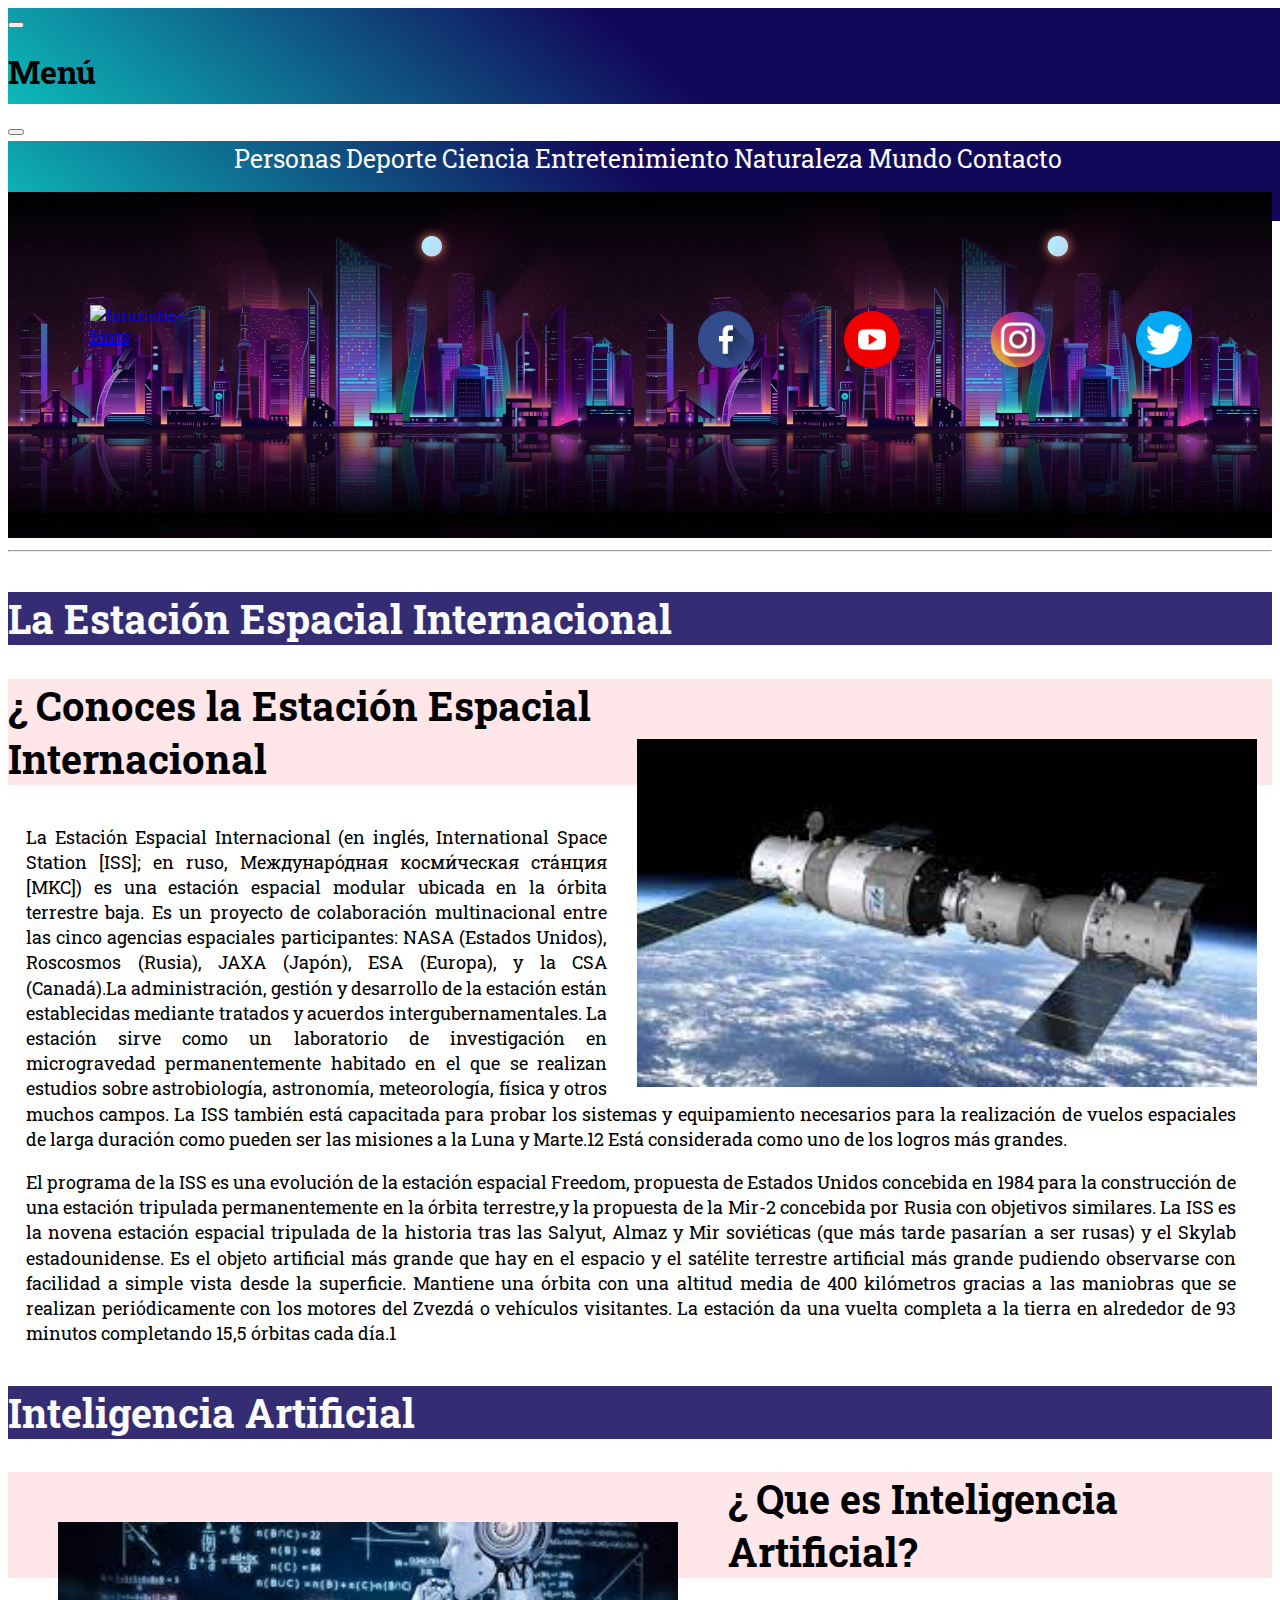
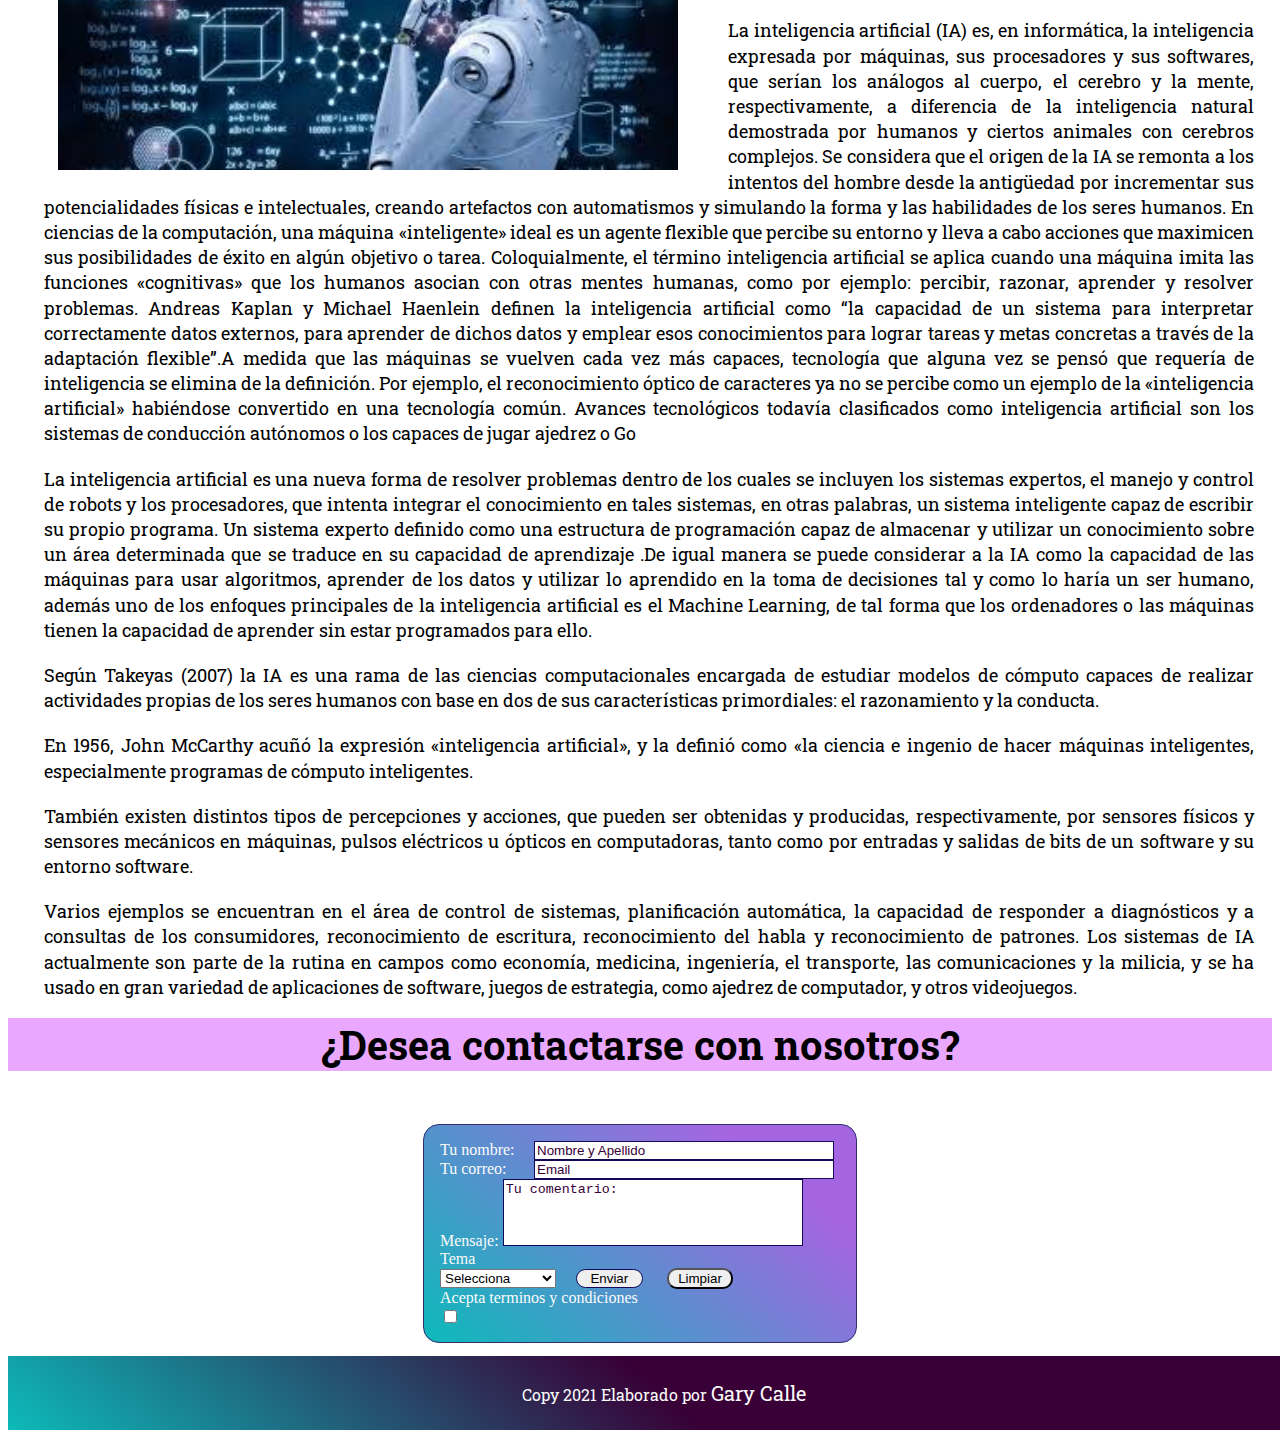
==== secciones/ciencia.html @ c58e5512 "secc h 1.2" ====
<!DOCTYPE html>

<html>
<head>
	<meta charset="utf-8">	
	<meta name="viewport" content="width=device-width, initial-scale=1.0"/>
	<!-- keywords-->
  <meta name="keywords" content="estacion espacial, ciencia, investigacion, petroleo">
	<title>Seccion Ciencia - CurioCiudad</title>
	 <!--Descripcion -->
  <meta name="description" content="datos curiosos sobre diversos temas de interes general. Ciencia ">
	<!-- bootstrap-->
	<link href="https://cdn.jsdelivr.net/npm/bootstrap@5.1.3/dist/css/bootstrap.min.css" rel="stylesheet" integrity="sha384-1BmE4kWBq78iYhFldvKuhfTAU6auU8tT94WrHftjDbrCEXSU1oBoqyl2QvZ6jIW3" crossorigin="anonymous">
	<!-- insertando ccs -->
	<link rel="stylesheet" type="text/css" href="../css/style.css">
	<!--link para utilizar iconos-->
	<script src="https://kit.fontawesome.com/8cc9578468.js" crossorigin="anonymous"></script>
	<!--insertando fuentes-->
	<link href="https://fonts.googleapis.com/css?family=Rampart+One:regular" rel="stylesheet" />
	 <link href="https://fonts.googleapis.com/css2?family=Roboto+Slab:wght@300;400;500&display=swap" rel="stylesheet">
	<!-- animaciones -->
	  <link rel="stylesheet" href="https://cdnjs.cloudflare.com/ajax/libs/animate.css/4.1.1/animate.min.css"/>
	<!--icono de pagina-->
  <link rel="icon" href="../img/3300148.png">
</head>
<body>
 <!-- menu responsive-->
    <nav class="navbar navbar-light bg-light fixed-top navbar-expand-sm align- menu">
    <div class="container-fluid logo ">
      <a href="index.html" class="logo__tam"></a>
      <button class="navbar-toggler text-white" type="button" data-bs-toggle="offcanvas" data-bs-target="#offcanvasNavbar" aria-controls="offcanvasNavbar">
        <span class="navbar-toggler-icon "></span>
      </button>
      <div class="offcanvas offcanvas-end border-white " tabindex="-1" id="offcanvasNavbar" aria-labelledby="offcanvasNavbarLabel">
        <div class="offcanvas-header navbar-expand-sm ">
          <h1 class="offcanvas-title h5 " id="offcanvasNavbarLabel ">Menú</h1>
          <button type="button" class="btn-close text-reset" data-bs-dismiss="offcanvas" aria-label="Close"></button>
        </div>
        <div class="offcanvas-body text-white men menu__cont ">
          <ul class="navbar-nav justify-content-sm-around  flex-grow-1 pe-3 menu__list">
            <li class="nav-item text-white">
             <!-- --> <a class="nav-link active menu__list-link  text-white" aria-current="page"  href="personas.html">Personas</a>
            </li>
            <li class="nav-item active menu__list-ord ">
              <a class="nav-link menu__list-link text-white" href="deporte.html" >Deporte</a>
            </li>
             <li class="nav-item" >
              <a class="nav-link active menu__list-link  text-white" aria-current="page" href="ciencia.html" >Ciencia</a></li>
            </li>
            <li class="nav-item active">
              <a class="nav-link active menu__list-link text-white" aria-current="page" href="entretenimiento.html"  class="degra">Entretenimiento</a>
            </li>
             <li class="nav-item">
              <a class="nav-link active menu__list-link  text-white" aria-current="page" href="naturaleza.html"  class="degra">Naturaleza</a></li>
            <li class="nav-item">
              <a class="nav-link active menu__list-link  text-white" aria-current="page" href="mundo.html"  class="degra">Mundo</a>
            </li>
            <li class="nav-item active ">
              <a class="nav-link active menu__list-link  text-white" href="#contacto " class="degra">Contacto</a>
            </li>
              </ul>
        </div>
      </div>
    </div>
  </nav>
		   <header>
          <div class="fondo">
          <div class="fondo-caja"><a href="../index.html"><img src="https://fontmeme.com/permalink/211103/a01c30dbb9b8fa4db7f962cbccd711b9.png" alt="futuristic-fonts" border="0" class=""></a></div>
          <div class="social-bar">
            <div class="social__icon"><a href="https://facebook.com" target="_blank"><img src="../img/4494479.png" class="social__icon-trans" alt="facebook"></a></div> <br> 
            <div class="social__icon"><a href="https://youtube.com" target="_blank"><img src="../img/4494485.png" class="social__icon-trans" alt="youtube"></a></div>
            <div class="social__icon"><a href="https://instagram.com" target="_blank"><img src="../img/3670125.png" class="social__icon-trans" alt="instagram"></a></div>
            <div class="social__icon"><a href="https://twitter.com" target="_blank"><img src="../img/3670151.png" class="social__icon-trans" alt="twitter"></a></div>
          </div>
        </div>
      </header> 
    <hr>

	<main>
	<!-- articulos del grupo-->
  <article >
    <h2 class="">La Estación Espacial Internacional </h2>
    <div class="contenedor__right">
      <img src="../img/estacion.jpg" alt="estación espacial" title="Estación Espacial Internacional "alt="estacion espacial" class="img-fluid">
      <h3>¿ Conoces la Estación Espacial Internacional</h3>
      <p class="parrafo">
       La Estación Espacial Internacional (en inglés, International Space Station [ISS]; en ruso, Междунаро́дная косми́ческая ста́нция [MKC]) es una estación espacial modular ubicada en la órbita terrestre baja. Es un proyecto de colaboración multinacional entre las cinco agencias espaciales participantes: NASA (Estados Unidos), Roscosmos (Rusia), JAXA (Japón), ESA (Europa), y la CSA (Canadá).La administración, gestión y desarrollo de la estación están establecidas mediante tratados y acuerdos intergubernamentales. La estación sirve como un laboratorio de investigación en microgravedad permanentemente habitado en el que se realizan estudios sobre astrobiología, astronomía, meteorología, física y otros muchos campos. La ISS también está capacitada para probar los sistemas y equipamiento necesarios para la realización de vuelos espaciales de larga duración como pueden ser las misiones a la Luna y Marte.12 Está considerada como uno de los logros más grandes.
     </p>
     <p class="parrafo">
      El programa de la ISS es una evolución de la estación espacial Freedom, propuesta de Estados Unidos concebida en 1984 para la construcción de una estación tripulada permanentemente en la órbita terrestre,y la propuesta de la Mir-2 concebida por Rusia con objetivos similares. La ISS es la novena estación espacial tripulada de la historia tras las Salyut, Almaz y Mir soviéticas (que más tarde pasarían a ser rusas) y el Skylab estadounidense. Es el objeto artificial más grande que hay en el espacio y el satélite terrestre artificial más grande pudiendo observarse con facilidad a simple vista desde la superficie. Mantiene una órbita con una altitud media de 400 kilómetros gracias a las maniobras que se realizan periódicamente con los motores del Zvezdá o vehículos visitantes. La estación da una vuelta completa a la tierra en alrededor de 93 minutos completando 15,5 órbitas cada día.1
    </p>
  </div>
</article>
  <article>
    <h2>Inteligencia Artificial</h2>
    <div class="contenedor__left">
      <img src="../img/int_art.jpg" alt="inteligencia artificial" class="img-fluid">
      <h3>¿ Que es Inteligencia Artificial?</h3>
      <p class="parrafo">La inteligencia artificial (IA) es, en informática, la inteligencia expresada por máquinas, sus procesadores y sus softwares, que serían los análogos al cuerpo, el cerebro y la mente, respectivamente, a diferencia de la inteligencia natural demostrada por humanos y ciertos animales con cerebros complejos. Se considera que el origen de la IA se remonta a los intentos del hombre desde la antigüedad por incrementar sus potencialidades físicas e intelectuales, creando artefactos con automatismos y simulando la forma y las habilidades de los seres humanos. En ciencias de la computación, una máquina «inteligente» ideal es un agente flexible que percibe su entorno y lleva a cabo acciones que maximicen sus posibilidades de éxito en algún objetivo o tarea. Coloquialmente, el término inteligencia artificial se aplica cuando una máquina imita las funciones «cognitivas» que los humanos asocian con otras mentes humanas, como por ejemplo: percibir, razonar, aprender y resolver problemas. Andreas Kaplan y Michael Haenlein definen la inteligencia artificial como “la capacidad de un sistema para interpretar correctamente datos externos, para aprender de dichos datos y emplear esos conocimientos para lograr tareas y metas concretas a través de la adaptación flexible”.A medida que las máquinas se vuelven cada vez más capaces, tecnología que alguna vez se pensó que requería de inteligencia se elimina de la definición. Por ejemplo, el reconocimiento óptico de caracteres ya no se percibe como un ejemplo de la «inteligencia artificial» habiéndose convertido en una tecnología común. Avances tecnológicos todavía clasificados como inteligencia artificial son los sistemas de conducción autónomos o los capaces de jugar ajedrez o Go</p>
      <p class="parrafo">La inteligencia artificial es una nueva forma de resolver problemas dentro de los cuales se incluyen los sistemas expertos, el manejo y control de robots y los procesadores, que intenta integrar el conocimiento en tales sistemas, en otras palabras, un sistema inteligente capaz de escribir su propio programa. Un sistema experto definido como una estructura de programación capaz de almacenar y utilizar un conocimiento sobre un área determinada que se traduce en su capacidad de aprendizaje .De igual manera se puede considerar a la IA como la capacidad de las máquinas para usar algoritmos, aprender de los datos y utilizar lo aprendido en la toma de decisiones tal y como lo haría un ser humano, además uno de los enfoques principales de la inteligencia artificial es el Machine Learning, de tal forma que los ordenadores o las máquinas tienen la capacidad de aprender sin estar programados para ello.</p>
      <p class="parrafo">Según Takeyas (2007) la IA es una rama de las ciencias computacionales encargada de estudiar modelos de cómputo capaces de realizar actividades propias de los seres humanos con base en dos de sus características primordiales: el razonamiento y la conducta.</p>
      <p class="parrafo">En 1956, John McCarthy acuñó la expresión «inteligencia artificial», y la definió como «la ciencia e ingenio de hacer máquinas inteligentes, especialmente programas de cómputo inteligentes.</p>
      <p class="parrafo">También existen distintos tipos de percepciones y acciones, que pueden ser obtenidas y producidas, respectivamente, por sensores físicos y sensores mecánicos en máquinas, pulsos eléctricos u ópticos en computadoras, tanto como por entradas y salidas de bits de un software y su entorno software.</p>
      <p class="parrafo">Varios ejemplos se encuentran en el área de control de sistemas, planificación automática, la capacidad de responder a diagnósticos y a consultas de los consumidores, reconocimiento de escritura, reconocimiento del habla y reconocimiento de patrones. Los sistemas de IA actualmente son parte de la rutina en campos como economía, medicina, ingeniería, el transporte, las comunicaciones y la milicia, y se ha usado en gran variedad de aplicaciones de software, juegos de estrategia, como ajedrez de computador, y otros videojuegos.</p>
    </div>
  </article>

	</main>
	<h4>¿Desea contactarse con nosotros?</h4>
      <section >
        <form action="" id="contacto" class="form">
          <label for="nombre" class="form__label">Tu nombre:</label>
          <input class="form-input form-color" type="text" value="Nombre y Apellido" ><br>
          <label for="email" class="form__label">Tu correo:</label>
          <input class="form-input form-color" type="email" value="Email" class="men"><br>
          <label for="Comentarios" class="">Mensaje:</label> 
          <textarea class="form__textarea form-color form-input" name="Comentarios" cols="30" rows="10" required="" class="men">Tu comentario:</textarea><br>
          <label for="Tema" class="form__label">Tema</label><br>
          <select name="Tema" required=""><br>
            <option class="form-color" value="Selecciona">Selecciona</option>
            <option value="ciencia">Ciencia</option>
            <option value="personas">Personas</option>
            <option value="deporte">Deporte</option>
            <option value="entretenimiento">Entretenimiento</option>
            <option value="mundo">Mundo</option>
            <option value="naturaleza">Naturaleza</option><br>
            <input class="form-bt form-input " type="submit" value="Enviar">
            <input class="form-bt " type="reset" value="Limpiar">
            <div>Acepta terminos y condiciones</div>
            <input class="acep" type="checkbox" value="Acepta" value="1" required="" >
          </select>
        </form>
      </section>  
		<footer id="footer" class="footer-flex">Copy 2021 Elaborado por <a href="#">Gary Calle</a></footer>
		 <script src="https://cdn.jsdelivr.net/npm/@popperjs/core@2.10.2/dist/umd/popper.min.js" integrity="sha384-7+zCNj/IqJ95wo16oMtfsKbZ9ccEh31eOz1HGyDuCQ6wgnyJNSYdrPa03rtR1zdB" crossorigin="anonymous"></script>
      <script src="https://cdn.jsdelivr.net/npm/bootstrap@5.1.3/dist/js/bootstrap.min.js" integrity="sha384-QJHtvGhmr9XOIpI6YVutG+2QOK9T+ZnN4kzFN1RtK3zEFEIsxhlmWl5/YESvpZ13" crossorigin="anonymous"></script>

</body>
</html>
---- css/style.css ----
@charset "UTF-8";
/* Menu responsive*/
/* menu - responsive*/
nav {
  font-family: 'Roboto Slab', serif;
  height: 6em;
  width: 100vw;
  margin-top: 0.1rem;
  background-color: #0cbaba;
  background-image: linear-gradient(400deg, #0cbaba 0%, #120859 50%); }

ul {
  height: 7.5rem;
  text-align: center;
  font-size: 20px;
  padding: 1px 8px;
  margin: 5px 5px; }
  ul li {
    flex-basis: 7.5rem;
    text-align: center;
    list-style: none;
    display: inline-block; }
  ul a {
    text-decoration: none;
    background-color: transparent;
    border-radius: 10px;
    color: #000; }
    ul a:hover {
      background-color: #0cbaba;
      background-image: linear-gradient(400deg, #0cbaba 0%, #A565E1 50%);
      border-radius: 10px; }

nav ul li a {
  color: #fbfbfb; }

.degra:hover {
  background-color: #0cbaba;
  background-image: linear-gradient(400deg, #0cbaba 0%, #A565E1 80%); }

.menu__cont {
  background-color: #0cbaba;
  background-image: linear-gradient(400deg, #0cbaba 0%, #120859 50%);
  height: 5em; }

.menu__list-link {
  font-size: 25px; }

/*Pie de pagina*/
/* Pie de pagina - colores*/
footer {
  background-color: #0cbaba;
  background-image: linear-gradient(400deg, #0cbaba 0%, #380036 50%);
  color: #fbfbfb;
  text-align: center;
  bottom: 0;
  height: 2%;
  padding: 1.5rem;
  margin-left: auto;
  margin-top: 1%;
  width: 100%;
  font-family: 'Roboto Slab', serif; }
  footer a {
    text-align: center;
    text-decoration: none;
    color: #fbfbfb;
    font-size: 20px; }
    footer a:hover {
      color: #fbfbfb; }

/*tipo de letra - tamanio - color*/
/* SUBPARRAFO / diseño de subtitulos - parrafo*/
article {
  margin-top: 1%; }
  article a {
    color: #000;
    font-weight: bold;
    font-size: 20PX; }
    article a:hover {
      background-color: #0cbaba;
      background-image: linear-gradient(216deg, #0cbaba 0%, #120859 80%);
      color: #fbfbfb; }

.principal-title {
  background-color: #380036;
  color: #fbfbfb;
  font-size: 50px;
  font-family: 'Roboto Slab', serif;
  padding: auto;
  text-align: center; }

h2 {
  background-color: #352D73;
  color: #fbfbfb;
  font-size: 40px;
  font-family: 'Roboto Slab', serif;
  padding: auto;
  margin-top: 1em; }

h3 {
  font-family: 'Roboto Slab', serif;
  font-size: 20px;
  margin-top: 0.2em;
  font-size: 40px;
  background-color: rgba(247, 5, 42, 0.1); }

h4 {
  font-family: 'Roboto Slab', serif;
  font-size: 20px;
  margin-top: 0.2em;
  font-size: 40px;
  text-align: center;
  background-color: rgba(193, 5, 250, 0.35); }

.parrafo {
  line-height: 1.4;
  font-family: 'Roboto Slab', serif;
  font-size: 18px;
  margin-top: 1em;
  margin-right: 2em;
  margin-left: 2em;
  margin-bottom: 1em;
  font-weight: 100; }
  .parrafo:first-child::first-letter {
    font-size: 25px; }

.contenedor__left {
  font-size: 30px;
  font-weight: 300;
  font-weight: 100;
  font-size: 50px;
  margin-top: 0.5em; }
  .contenedor__left p {
    font-weight: 400;
    margin-top: 20px;
    text-align: justify;
    margin-right: 1em; }
  .contenedor__left img {
    width: 620px;
    float: left;
    margin-right: 1em;
    margin-left: 1em;
    margin-top: 1em;
    margin-bottom: 0.33333em; }

.contenedor__right {
  font-size: 30px;
  font-weight: 300;
  margin-top: 0.5em; }
  .contenedor__right img {
    width: 620px;
    float: right;
    margin-right: 0.5em;
    margin-top: 2em;
    margin-bottom: 0.33333em;
    margin-left: 1em; }
  .contenedor__right p {
    font-weight: 400;
    margin-top: 1em;
    text-align: justify;
    margin-left: 1em; }

/*encabezado - header - banner - fondo*/
.fondo {
  height: 20rem;
  margin-top: 7%;
  margin-bottom: 1%;
  padding: 1% 0px;
  background-color: #380036;
  background-image: url(../img/banner.jpg); }

.fondo-caja {
  position: absolute;
  display: grid;
  font-family: 'Roboto Slab', serif;
  padding: 10px 10 px;
  background-color: transparent;
  height: 10rem;
  width: 8rem;
  top: 25%;
  left: 2%;
  transform: translate(50%, 50%); }

/*redes sociales*/
.social-bar {
  display: flex;
  flex-direction: row;
  margin-top: 3rem;
  padding: 1.5rem;
  right: 10%;
  justify-content: flex-end; }
  .social-bar img {
    height: 3.57143rem;
    width: 3.5rem;
    margin: 2%;
    padding: 1px; }

.social__icon {
  margin: 2rem;
  padding-right: 1.5rem; }

.social__icon-trans {
  transition: width 5s height 5s; }
  .social__icon-trans:hover {
    width: 5rem;
    height: 5rem; }

/*BS - Bootstrap*/
/*formulario*/
.form {
  margin: 0 auto;
  width: 400px;
  color: #fbfbfb;
  padding: 1em;
  border: 1px solid #352D73;
  border-radius: 1em;
  background-color: #0cbaba;
  background-image: linear-gradient(400deg, #0cbaba 0%, #A565E1 80%); }

.form input[type="checkbox"] {
  width: 1em;
  height: 1em;
  vertical-align: -2px; }

.form__label {
  display: inline-block;
  width: 90px;
  text-align: left; }

.form-input,
.form__textarea {
  width: 300px;
  box-sizing: border-box;
  border: 1px solid #120859; }

.form__textarea {
  height: 5em;
  resize: none; }

.form-bt {
  margin-left: 20px;
  border-radius: 10px;
  width: 5em; }
  .form-bt:hover {
    background: #A565E1; }
  .form-bt:focus {
    background-color: #352D73; }

.form-color {
  color: #380036; }

/*MEDIA query*/
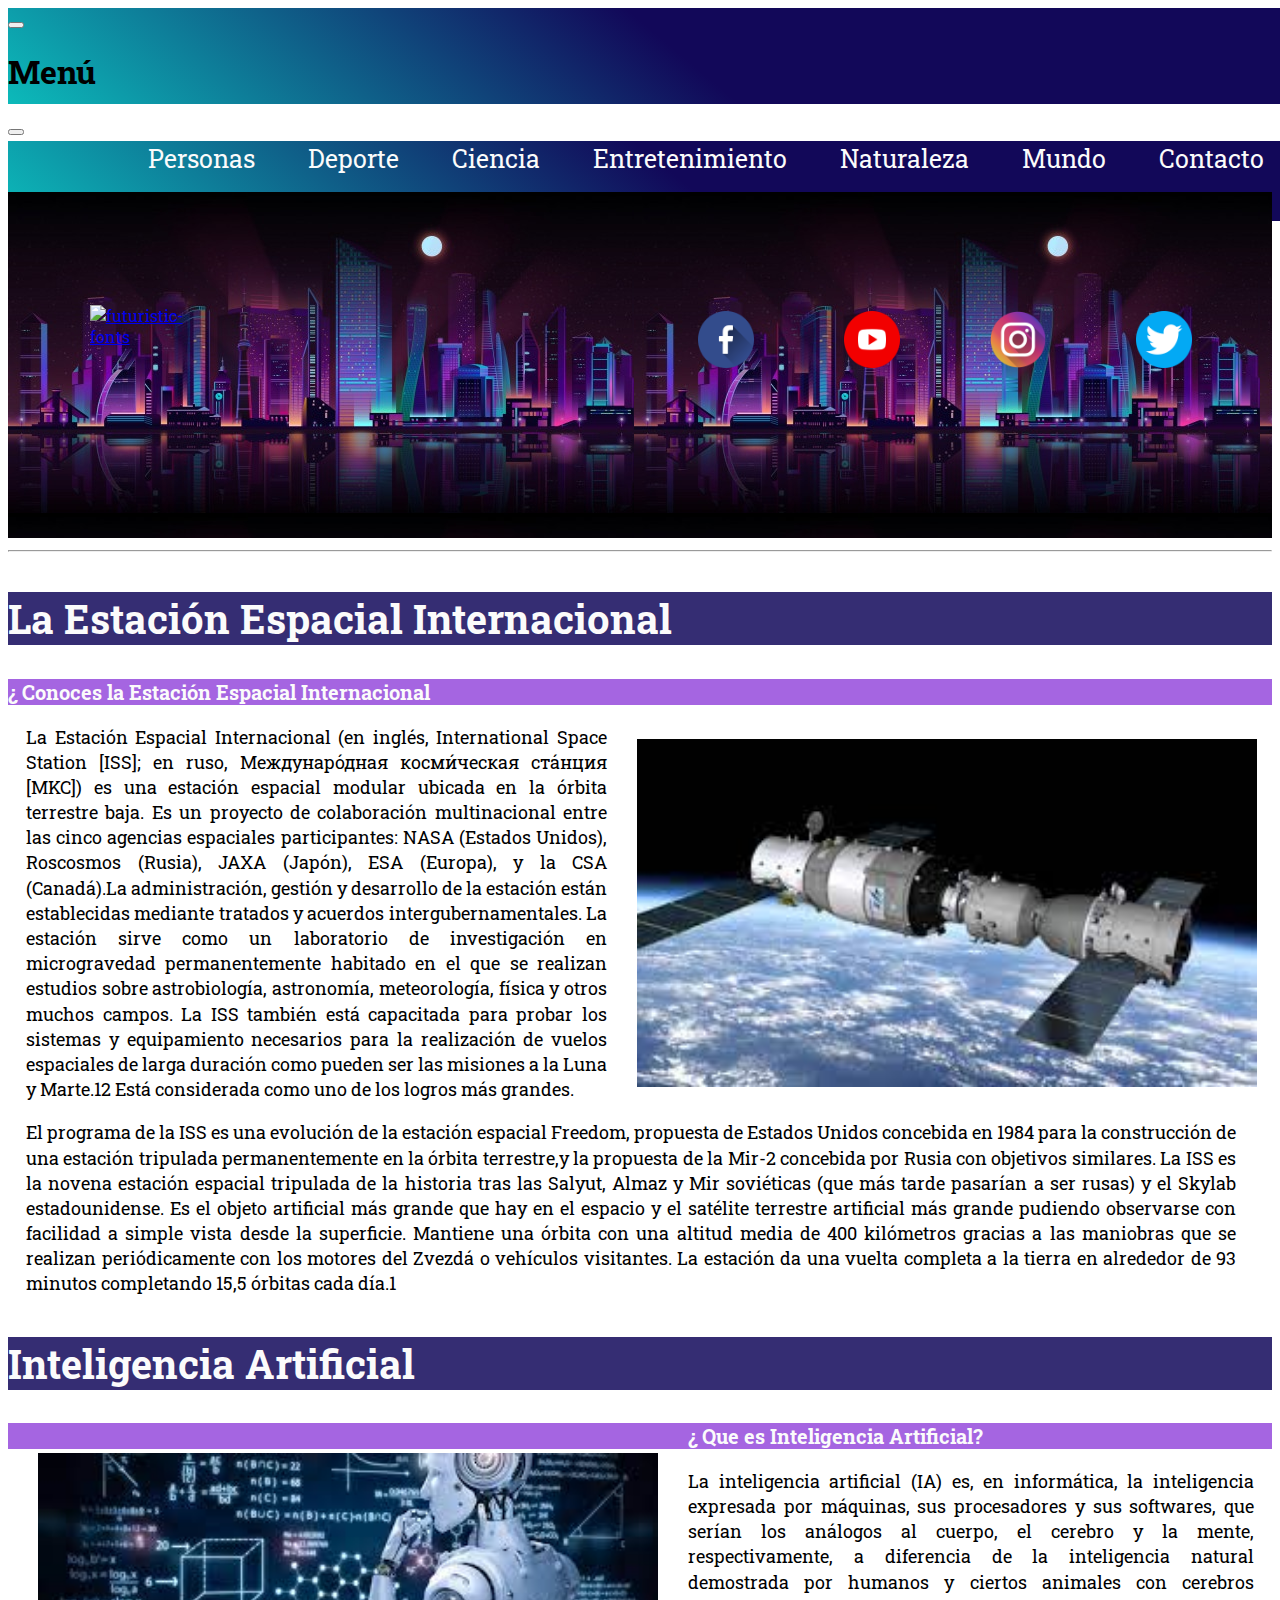
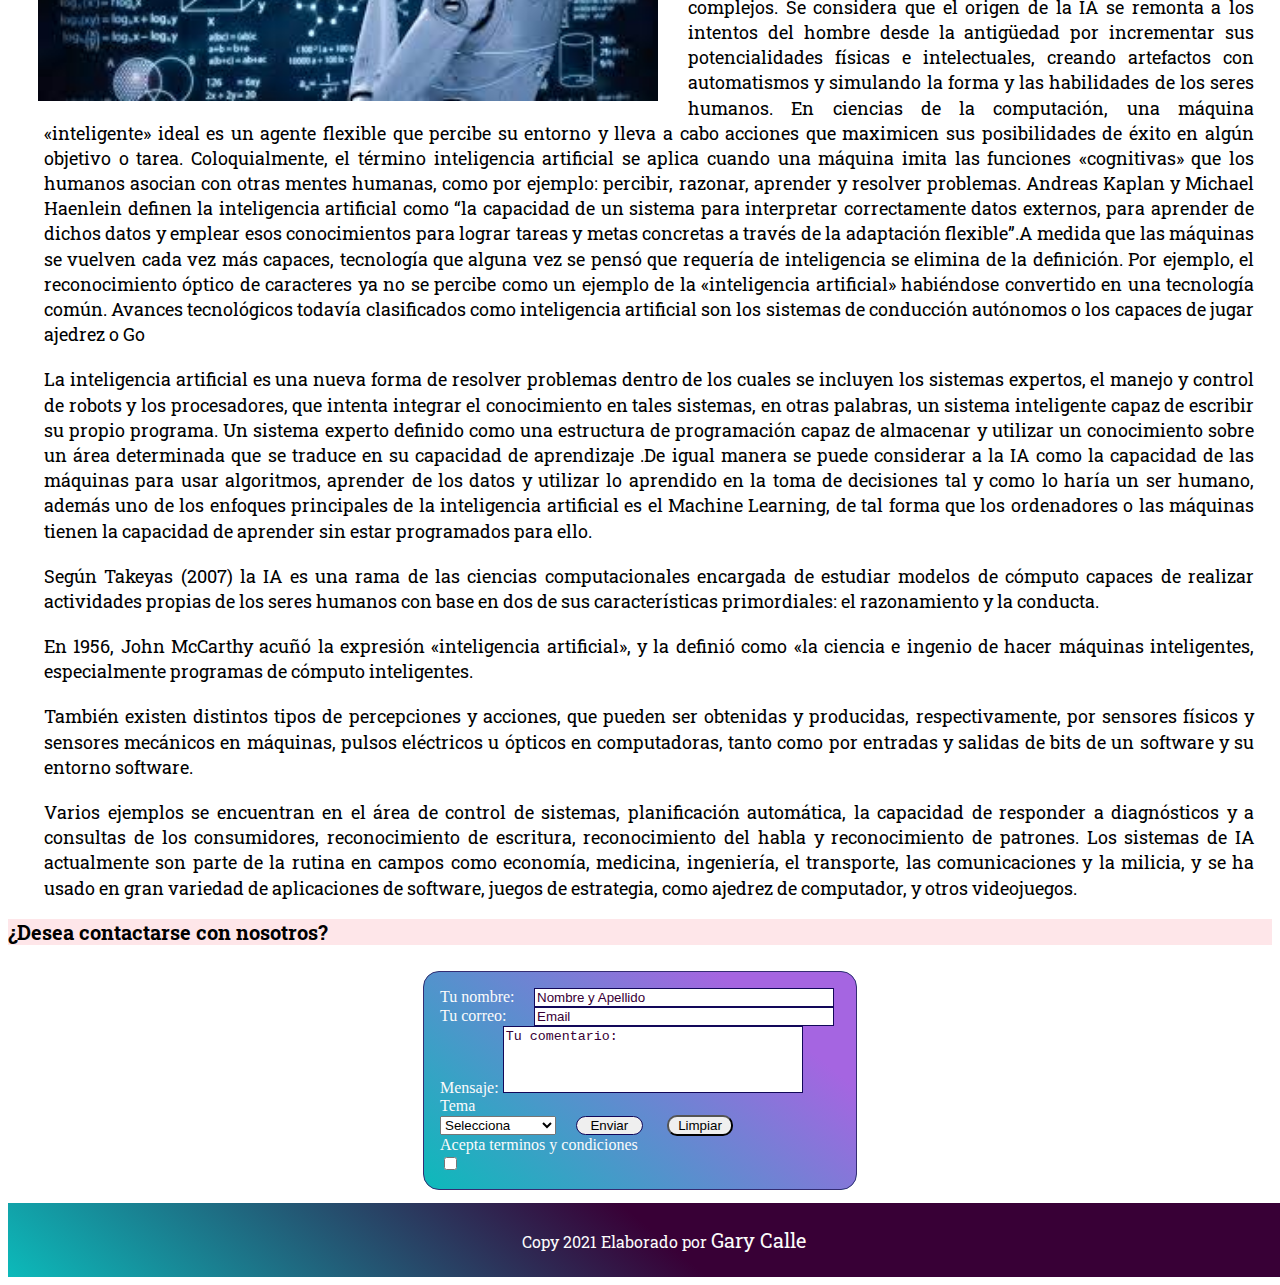
==== commit f3cb3a7b: "v2" ====
--- a/secciones/ciencia.html
+++ b/secciones/ciencia.html
@@ -5,10 +5,10 @@
 	<meta charset="utf-8">	
 	<meta name="viewport" content="width=device-width, initial-scale=1.0"/>
 	<!-- keywords-->
-  <meta name="keywords" content="estacion espacial, ciencia, investigacion, petroleo">
+  <meta name="keywords" content="estacion espacial, ciencia, investigacion, petroleo, messi , criptomoneda, elon musk, marvel">
 	<title>Seccion Ciencia - CurioCiudad</title>
 	 <!--Descripcion -->
-  <meta name="description" content="datos curiosos sobre diversos temas de interes general. Ciencia ">
+  <meta name="description" content=" Conoceras más sobre cienta, lo que nos rodea dia a dia ">
 	<!-- bootstrap-->
 	<link href="https://cdn.jsdelivr.net/npm/bootstrap@5.1.3/dist/css/bootstrap.min.css" rel="stylesheet" integrity="sha384-1BmE4kWBq78iYhFldvKuhfTAU6auU8tT94WrHftjDbrCEXSU1oBoqyl2QvZ6jIW3" crossorigin="anonymous">
 	<!-- insertando ccs -->
@@ -79,10 +79,10 @@
 	<main>
 	<!-- articulos del grupo-->
   <article >
-    <h2 class="">La Estación Espacial Internacional </h2>
+    <h2 class="seccion-h2">La Estación Espacial Internacional </h2>
     <div class="contenedor__right">
       <img src="../img/estacion.jpg" alt="estación espacial" title="Estación Espacial Internacional "alt="estacion espacial" class="img-fluid">
-      <h3>¿ Conoces la Estación Espacial Internacional</h3>
+      <h3 class="seccion-h3">¿ Conoces la Estación Espacial Internacional</h3>
       <p class="parrafo">
        La Estación Espacial Internacional (en inglés, International Space Station [ISS]; en ruso, Междунаро́дная косми́ческая ста́нция [MKC]) es una estación espacial modular ubicada en la órbita terrestre baja. Es un proyecto de colaboración multinacional entre las cinco agencias espaciales participantes: NASA (Estados Unidos), Roscosmos (Rusia), JAXA (Japón), ESA (Europa), y la CSA (Canadá).La administración, gestión y desarrollo de la estación están establecidas mediante tratados y acuerdos intergubernamentales. La estación sirve como un laboratorio de investigación en microgravedad permanentemente habitado en el que se realizan estudios sobre astrobiología, astronomía, meteorología, física y otros muchos campos. La ISS también está capacitada para probar los sistemas y equipamiento necesarios para la realización de vuelos espaciales de larga duración como pueden ser las misiones a la Luna y Marte.12 Está considerada como uno de los logros más grandes.
      </p>
@@ -92,10 +92,10 @@
   </div>
 </article>
   <article>
-    <h2>Inteligencia Artificial</h2>
+    <h2 class="seccion-h2">Inteligencia Artificial</h2>
     <div class="contenedor__left">
       <img src="../img/int_art.jpg" alt="inteligencia artificial" class="img-fluid">
-      <h3>¿ Que es Inteligencia Artificial?</h3>
+      <h3 class="seccion-h3">¿ Que es Inteligencia Artificial?</h3>
       <p class="parrafo">La inteligencia artificial (IA) es, en informática, la inteligencia expresada por máquinas, sus procesadores y sus softwares, que serían los análogos al cuerpo, el cerebro y la mente, respectivamente, a diferencia de la inteligencia natural demostrada por humanos y ciertos animales con cerebros complejos. Se considera que el origen de la IA se remonta a los intentos del hombre desde la antigüedad por incrementar sus potencialidades físicas e intelectuales, creando artefactos con automatismos y simulando la forma y las habilidades de los seres humanos. En ciencias de la computación, una máquina «inteligente» ideal es un agente flexible que percibe su entorno y lleva a cabo acciones que maximicen sus posibilidades de éxito en algún objetivo o tarea. Coloquialmente, el término inteligencia artificial se aplica cuando una máquina imita las funciones «cognitivas» que los humanos asocian con otras mentes humanas, como por ejemplo: percibir, razonar, aprender y resolver problemas. Andreas Kaplan y Michael Haenlein definen la inteligencia artificial como “la capacidad de un sistema para interpretar correctamente datos externos, para aprender de dichos datos y emplear esos conocimientos para lograr tareas y metas concretas a través de la adaptación flexible”.A medida que las máquinas se vuelven cada vez más capaces, tecnología que alguna vez se pensó que requería de inteligencia se elimina de la definición. Por ejemplo, el reconocimiento óptico de caracteres ya no se percibe como un ejemplo de la «inteligencia artificial» habiéndose convertido en una tecnología común. Avances tecnológicos todavía clasificados como inteligencia artificial son los sistemas de conducción autónomos o los capaces de jugar ajedrez o Go</p>
       <p class="parrafo">La inteligencia artificial es una nueva forma de resolver problemas dentro de los cuales se incluyen los sistemas expertos, el manejo y control de robots y los procesadores, que intenta integrar el conocimiento en tales sistemas, en otras palabras, un sistema inteligente capaz de escribir su propio programa. Un sistema experto definido como una estructura de programación capaz de almacenar y utilizar un conocimiento sobre un área determinada que se traduce en su capacidad de aprendizaje .De igual manera se puede considerar a la IA como la capacidad de las máquinas para usar algoritmos, aprender de los datos y utilizar lo aprendido en la toma de decisiones tal y como lo haría un ser humano, además uno de los enfoques principales de la inteligencia artificial es el Machine Learning, de tal forma que los ordenadores o las máquinas tienen la capacidad de aprender sin estar programados para ello.</p>
       <p class="parrafo">Según Takeyas (2007) la IA es una rama de las ciencias computacionales encargada de estudiar modelos de cómputo capaces de realizar actividades propias de los seres humanos con base en dos de sus características primordiales: el razonamiento y la conducta.</p>
--- a/css/style.css
+++ b/css/style.css
@@ -4,7 +4,7 @@
 nav {
   font-family: 'Roboto Slab', serif;
   height: 6em;
-  width: 100vw;
+  width: 84.3rem;
   margin-top: 0.1rem;
   background-color: #0cbaba;
   background-image: linear-gradient(400deg, #0cbaba 0%, #120859 50%); }
@@ -31,7 +31,8 @@
       border-radius: 10px; }
 
 nav ul li a {
-  color: #fbfbfb; }
+  color: #fbfbfb;
+  margin-left: 3rem; }
 
 .degra:hover {
   background-color: #0cbaba;
@@ -98,16 +99,21 @@
 
 h3 {
   font-family: 'Roboto Slab', serif;
-  font-size: 20px;
-  margin-top: 0.2em;
   font-size: 40px;
+  margin-top: 0.2em;
+  background-color: #A565E1;
+  color: #fbfbfb; }
+
+h4 {
+  font-family: 'Roboto Slab', serif;
+  font-size: 20px;
+  margin-top: 0.2em;
   background-color: rgba(247, 5, 42, 0.1); }
 
-h4 {
-  font-family: 'Roboto Slab', serif;
-  font-size: 20px;
-  margin-top: 0.2em;
-  font-size: 40px;
+h5 {
+  font-family: 'Roboto Slab', serif;
+  font-size: 20px;
+  margin-top: 0.2em;
   text-align: center;
   background-color: rgba(193, 5, 250, 0.35); }
 
@@ -127,7 +133,6 @@
   font-size: 30px;
   font-weight: 300;
   font-weight: 100;
-  font-size: 50px;
   margin-top: 0.5em; }
   .contenedor__left p {
     font-weight: 400;
@@ -159,6 +164,34 @@
     text-align: justify;
     margin-left: 1em; }
 
+.seccion-h2 {
+  background-color: #352D73;
+  color: #fbfbfb;
+  font-size: 40px;
+  font-family: 'Roboto Slab', serif;
+  padding: auto;
+  margin-top: 1em; }
+
+.seccion-h3 {
+  font-family: 'Roboto Slab', serif;
+  font-size: 20px;
+  margin-top: 0.2em;
+  background-color: #A565E1;
+  color: #fbfbfb; }
+
+.seccion-h4 {
+  font-family: 'Roboto Slab', serif;
+  font-size: 10px;
+  margin-top: 0.2em;
+  background-color: rgba(247, 5, 42, 0.1); }
+
+.seccion-h5 {
+  font-family: 'Roboto Slab', serif;
+  font-size: 10px;
+  margin-top: 0.2em;
+  text-align: center;
+  background-color: rgba(193, 5, 250, 0.35); }
+
 /*encabezado - header - banner - fondo*/
 .fondo {
   height: 20rem;
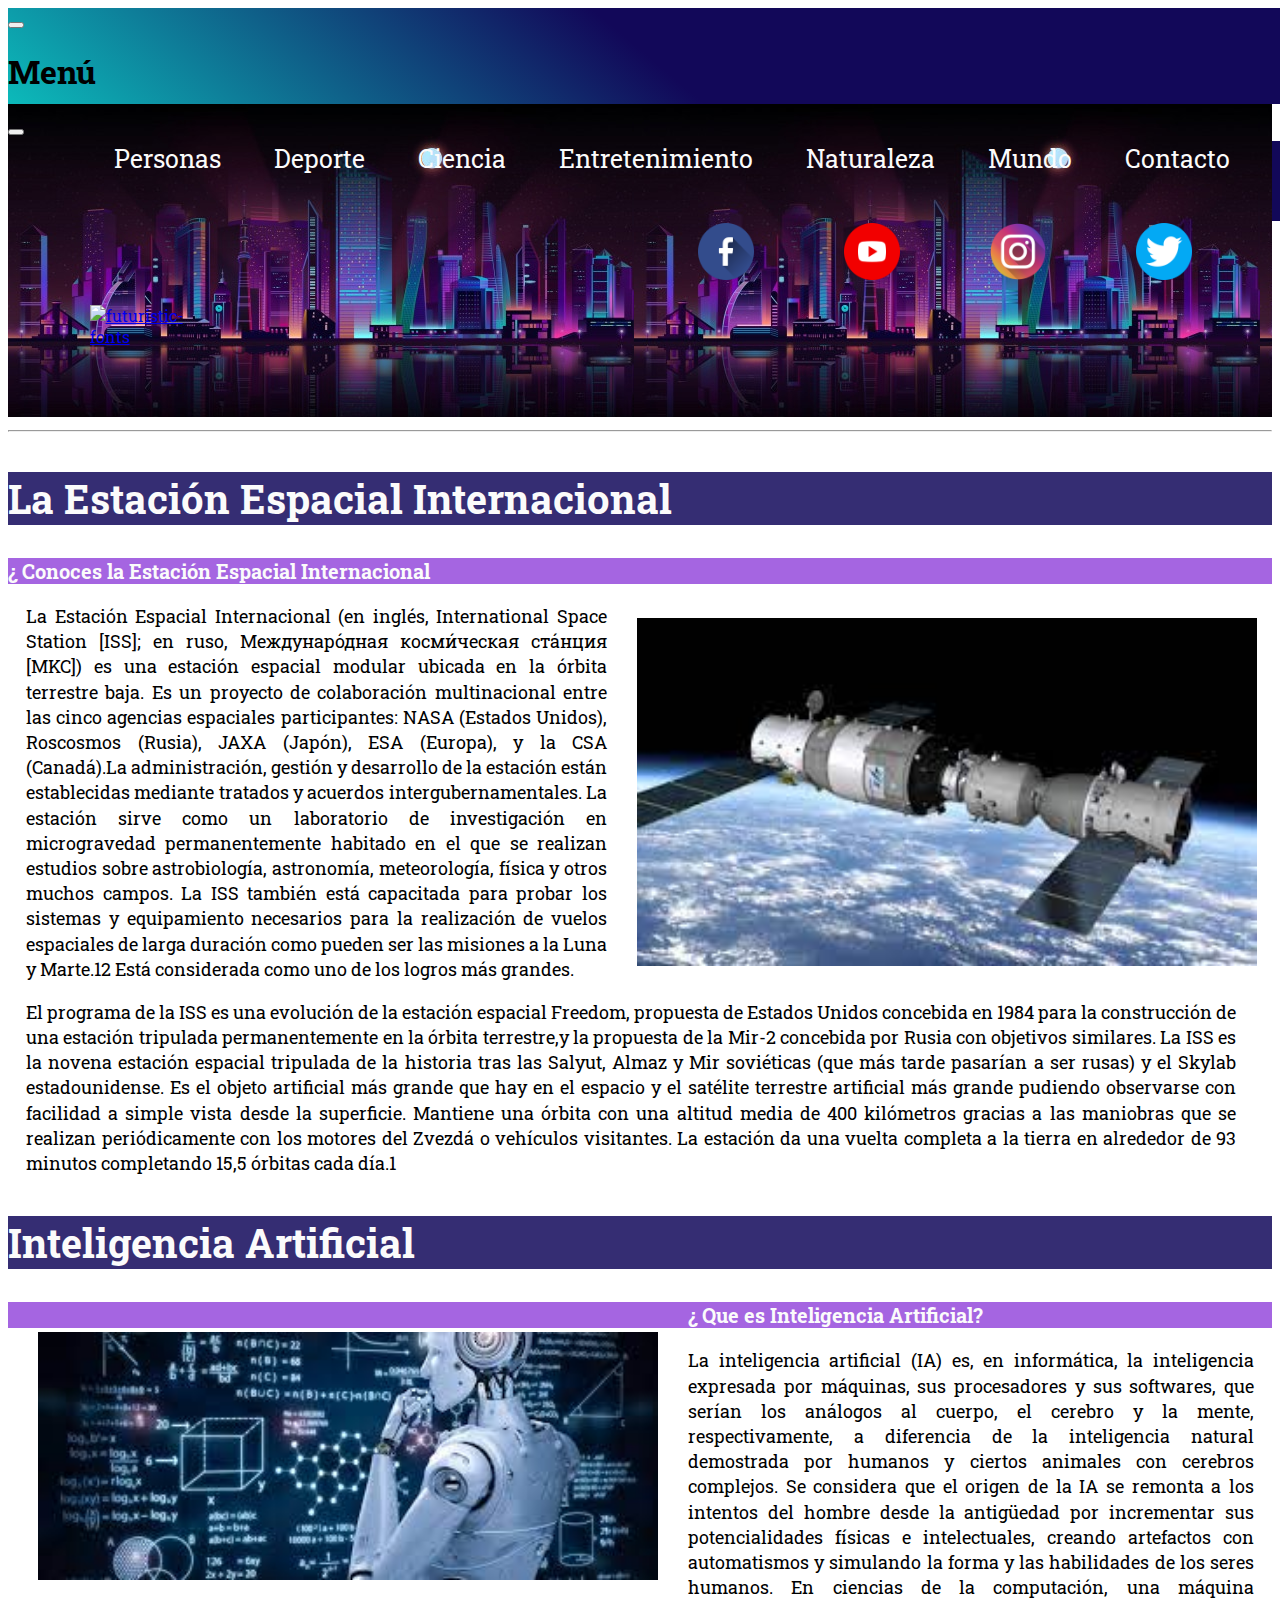
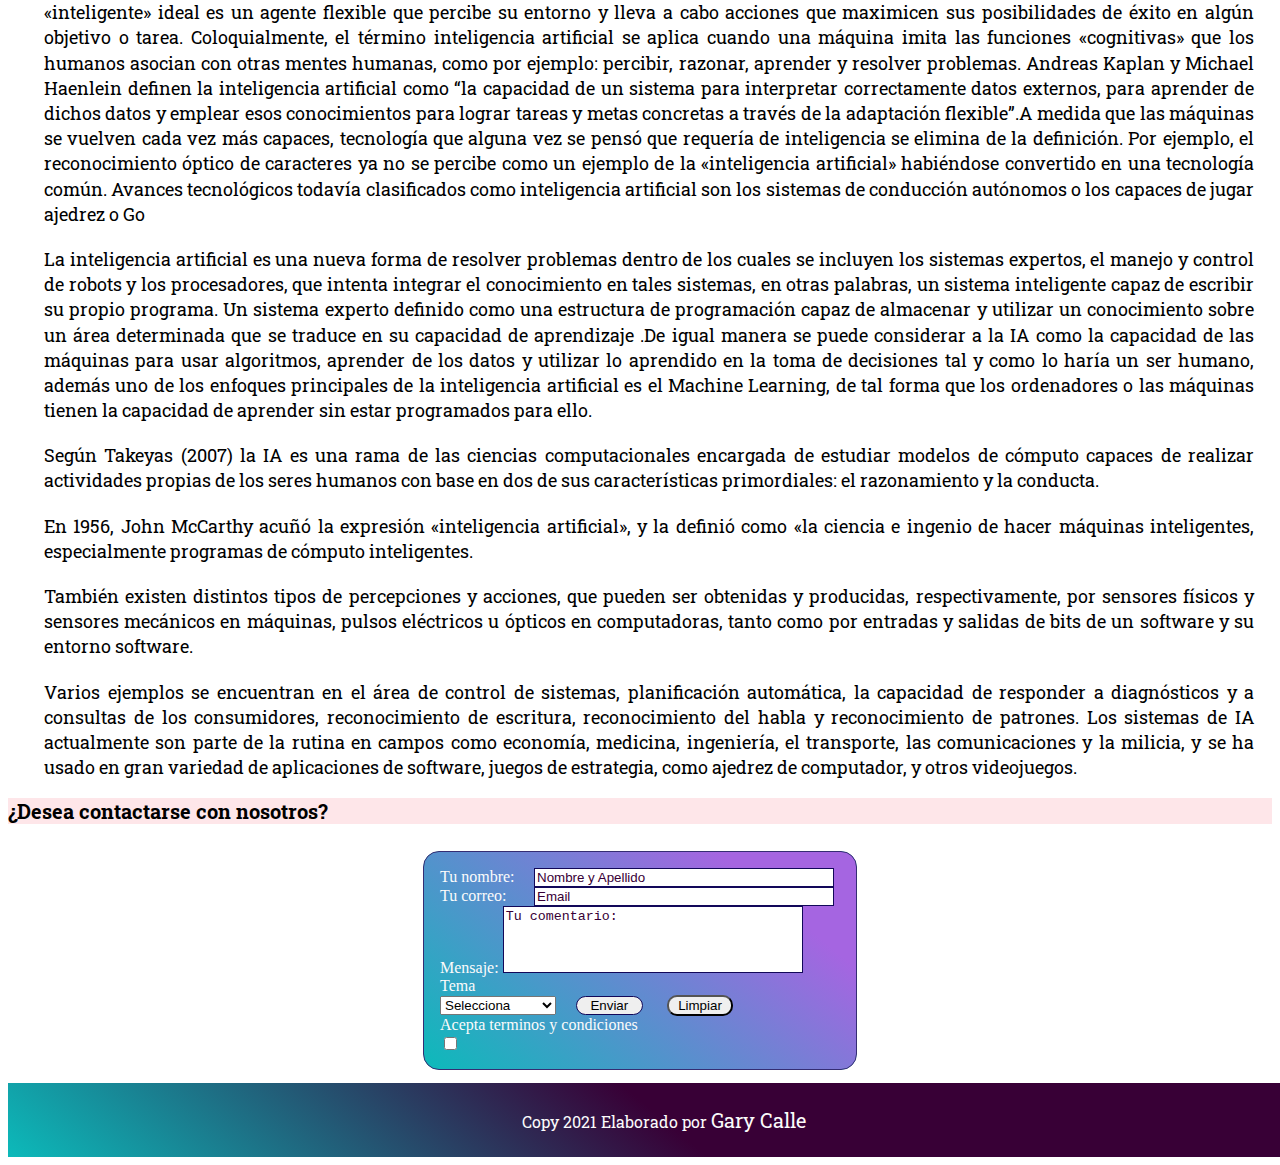
==== commit b8ccf2a0: "v1.12" ====
--- a/secciones/ciencia.html
+++ b/secciones/ciencia.html
@@ -25,7 +25,7 @@
 </head>
 <body>
  <!-- menu responsive-->
-    <nav class="navbar navbar-light bg-light fixed-top navbar-expand-sm align- menu">
+    <nav class="navbar navbar-expand-sm navbar-light bg-light menu">
     <div class="container-fluid logo ">
       <a href="index.html" class="logo__tam"></a>
       <button class="navbar-toggler text-white" type="button" data-bs-toggle="offcanvas" data-bs-target="#offcanvasNavbar" aria-controls="offcanvasNavbar">
@@ -81,7 +81,7 @@
   <article >
     <h2 class="seccion-h2">La Estación Espacial Internacional </h2>
     <div class="contenedor__right">
-      <img src="../img/estacion.jpg" alt="estación espacial" title="Estación Espacial Internacional "alt="estacion espacial" class="img-fluid">
+      <img src="../img/estacion.jpg" alt="estación espacial" title="Estación Espacial Internacional "alt="estacion espacial" class="img-fluid" loading="lazy">
       <h3 class="seccion-h3">¿ Conoces la Estación Espacial Internacional</h3>
       <p class="parrafo">
        La Estación Espacial Internacional (en inglés, International Space Station [ISS]; en ruso, Междунаро́дная косми́ческая ста́нция [MKC]) es una estación espacial modular ubicada en la órbita terrestre baja. Es un proyecto de colaboración multinacional entre las cinco agencias espaciales participantes: NASA (Estados Unidos), Roscosmos (Rusia), JAXA (Japón), ESA (Europa), y la CSA (Canadá).La administración, gestión y desarrollo de la estación están establecidas mediante tratados y acuerdos intergubernamentales. La estación sirve como un laboratorio de investigación en microgravedad permanentemente habitado en el que se realizan estudios sobre astrobiología, astronomía, meteorología, física y otros muchos campos. La ISS también está capacitada para probar los sistemas y equipamiento necesarios para la realización de vuelos espaciales de larga duración como pueden ser las misiones a la Luna y Marte.12 Está considerada como uno de los logros más grandes.
@@ -94,7 +94,7 @@
   <article>
     <h2 class="seccion-h2">Inteligencia Artificial</h2>
     <div class="contenedor__left">
-      <img src="../img/int_art.jpg" alt="inteligencia artificial" class="img-fluid">
+      <img src="../img/int_art.jpg" alt="inteligencia artificial" class="img-fluid" loading="lazy">
       <h3 class="seccion-h3">¿ Que es Inteligencia Artificial?</h3>
       <p class="parrafo">La inteligencia artificial (IA) es, en informática, la inteligencia expresada por máquinas, sus procesadores y sus softwares, que serían los análogos al cuerpo, el cerebro y la mente, respectivamente, a diferencia de la inteligencia natural demostrada por humanos y ciertos animales con cerebros complejos. Se considera que el origen de la IA se remonta a los intentos del hombre desde la antigüedad por incrementar sus potencialidades físicas e intelectuales, creando artefactos con automatismos y simulando la forma y las habilidades de los seres humanos. En ciencias de la computación, una máquina «inteligente» ideal es un agente flexible que percibe su entorno y lleva a cabo acciones que maximicen sus posibilidades de éxito en algún objetivo o tarea. Coloquialmente, el término inteligencia artificial se aplica cuando una máquina imita las funciones «cognitivas» que los humanos asocian con otras mentes humanas, como por ejemplo: percibir, razonar, aprender y resolver problemas. Andreas Kaplan y Michael Haenlein definen la inteligencia artificial como “la capacidad de un sistema para interpretar correctamente datos externos, para aprender de dichos datos y emplear esos conocimientos para lograr tareas y metas concretas a través de la adaptación flexible”.A medida que las máquinas se vuelven cada vez más capaces, tecnología que alguna vez se pensó que requería de inteligencia se elimina de la definición. Por ejemplo, el reconocimiento óptico de caracteres ya no se percibe como un ejemplo de la «inteligencia artificial» habiéndose convertido en una tecnología común. Avances tecnológicos todavía clasificados como inteligencia artificial son los sistemas de conducción autónomos o los capaces de jugar ajedrez o Go</p>
       <p class="parrafo">La inteligencia artificial es una nueva forma de resolver problemas dentro de los cuales se incluyen los sistemas expertos, el manejo y control de robots y los procesadores, que intenta integrar el conocimiento en tales sistemas, en otras palabras, un sistema inteligente capaz de escribir su propio programa. Un sistema experto definido como una estructura de programación capaz de almacenar y utilizar un conocimiento sobre un área determinada que se traduce en su capacidad de aprendizaje .De igual manera se puede considerar a la IA como la capacidad de las máquinas para usar algoritmos, aprender de los datos y utilizar lo aprendido en la toma de decisiones tal y como lo haría un ser humano, además uno de los enfoques principales de la inteligencia artificial es el Machine Learning, de tal forma que los ordenadores o las máquinas tienen la capacidad de aprender sin estar programados para ello.</p>
--- a/css/style.css
+++ b/css/style.css
@@ -4,8 +4,7 @@
 nav {
   font-family: 'Roboto Slab', serif;
   height: 6em;
-  width: 84.3rem;
-  margin-top: 0.1rem;
+  width: 100vw;
   background-color: #0cbaba;
   background-image: linear-gradient(400deg, #0cbaba 0%, #120859 50%); }
 
@@ -45,6 +44,11 @@
 
 .menu__list-link {
   font-size: 25px; }
+
+@media only screen and (max-width: 460px) {
+  .fondo-caja img {
+    height: 90px;
+    width: 180px; } }
 
 /*Pie de pagina*/
 /* Pie de pagina - colores*/
@@ -192,10 +196,13 @@
   text-align: center;
   background-color: rgba(193, 5, 250, 0.35); }
 
+@media only screen and (max-width: 460px) {
+  .principal-title {
+    font-size: 30px; } }
+
 /*encabezado - header - banner - fondo*/
 .fondo {
-  height: 20rem;
-  margin-top: 7%;
+  height: 18rem;
   margin-bottom: 1%;
   padding: 1% 0px;
   background-color: #380036;
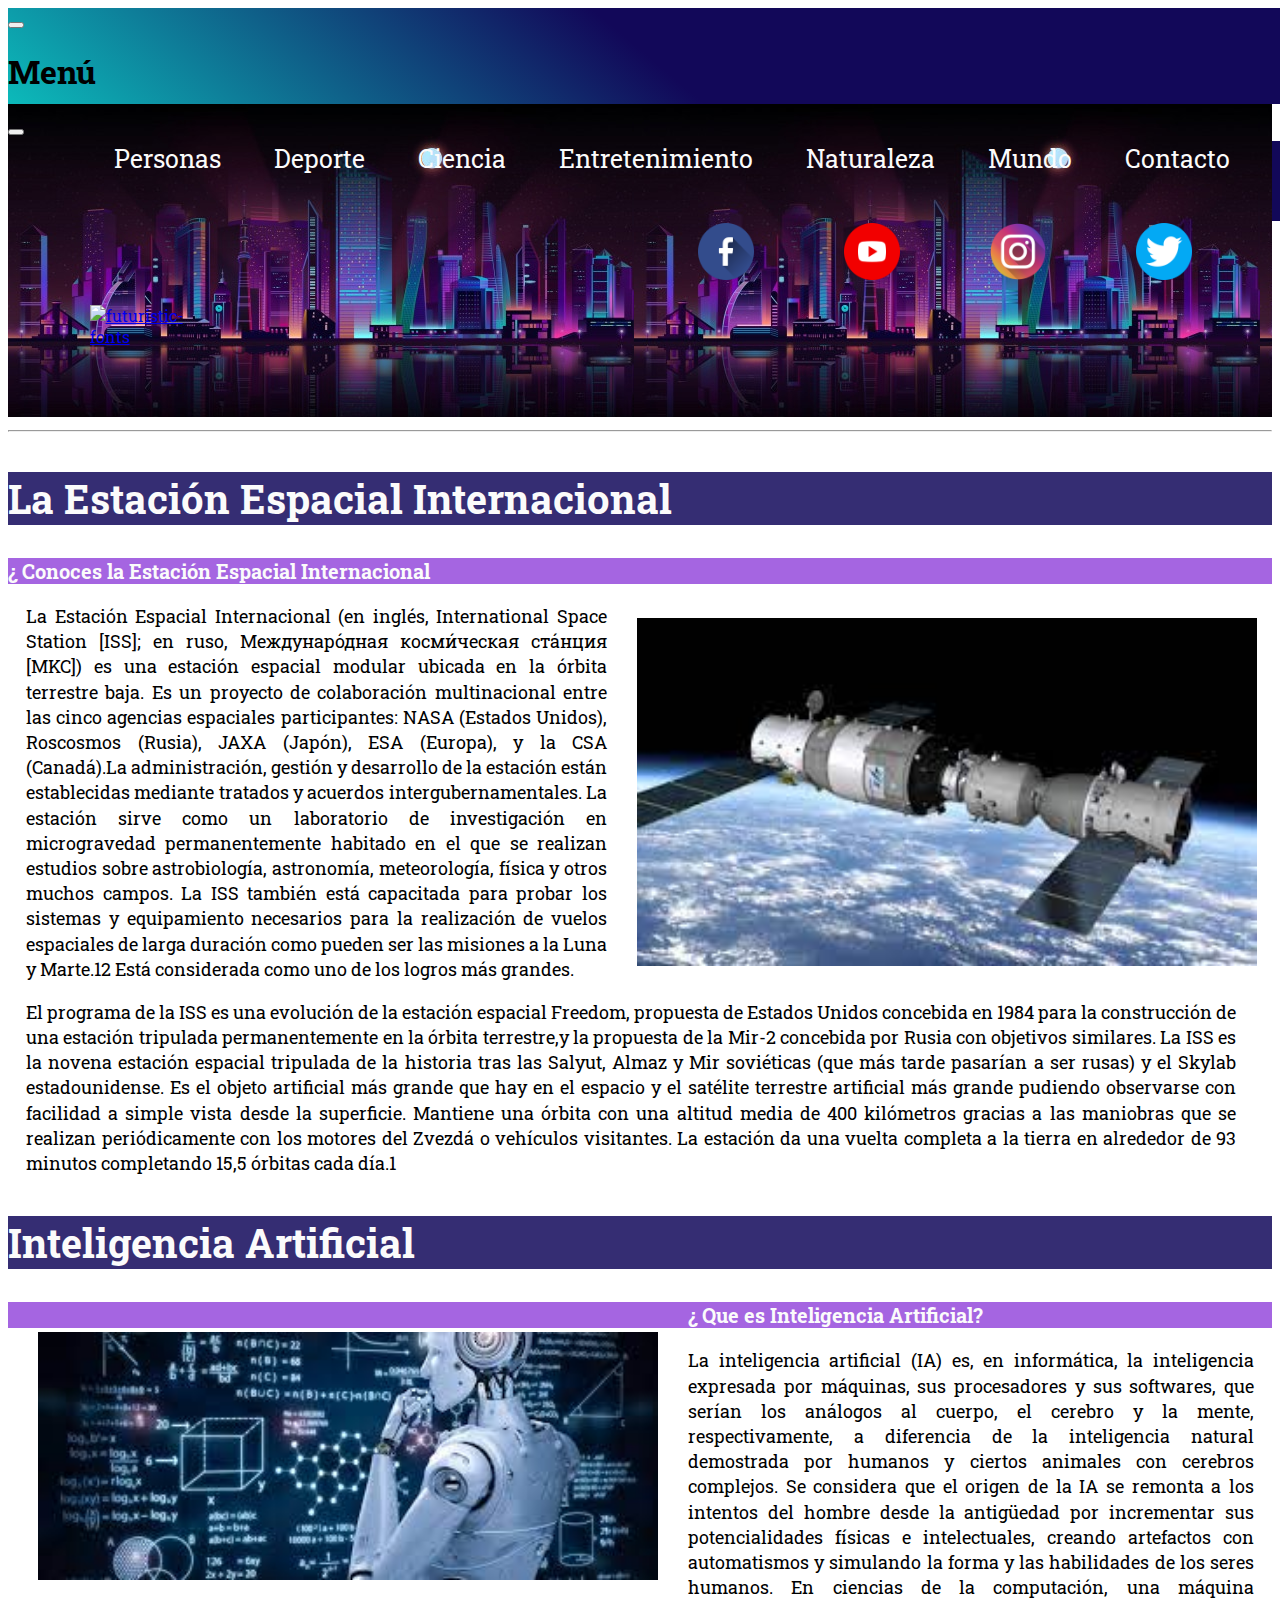
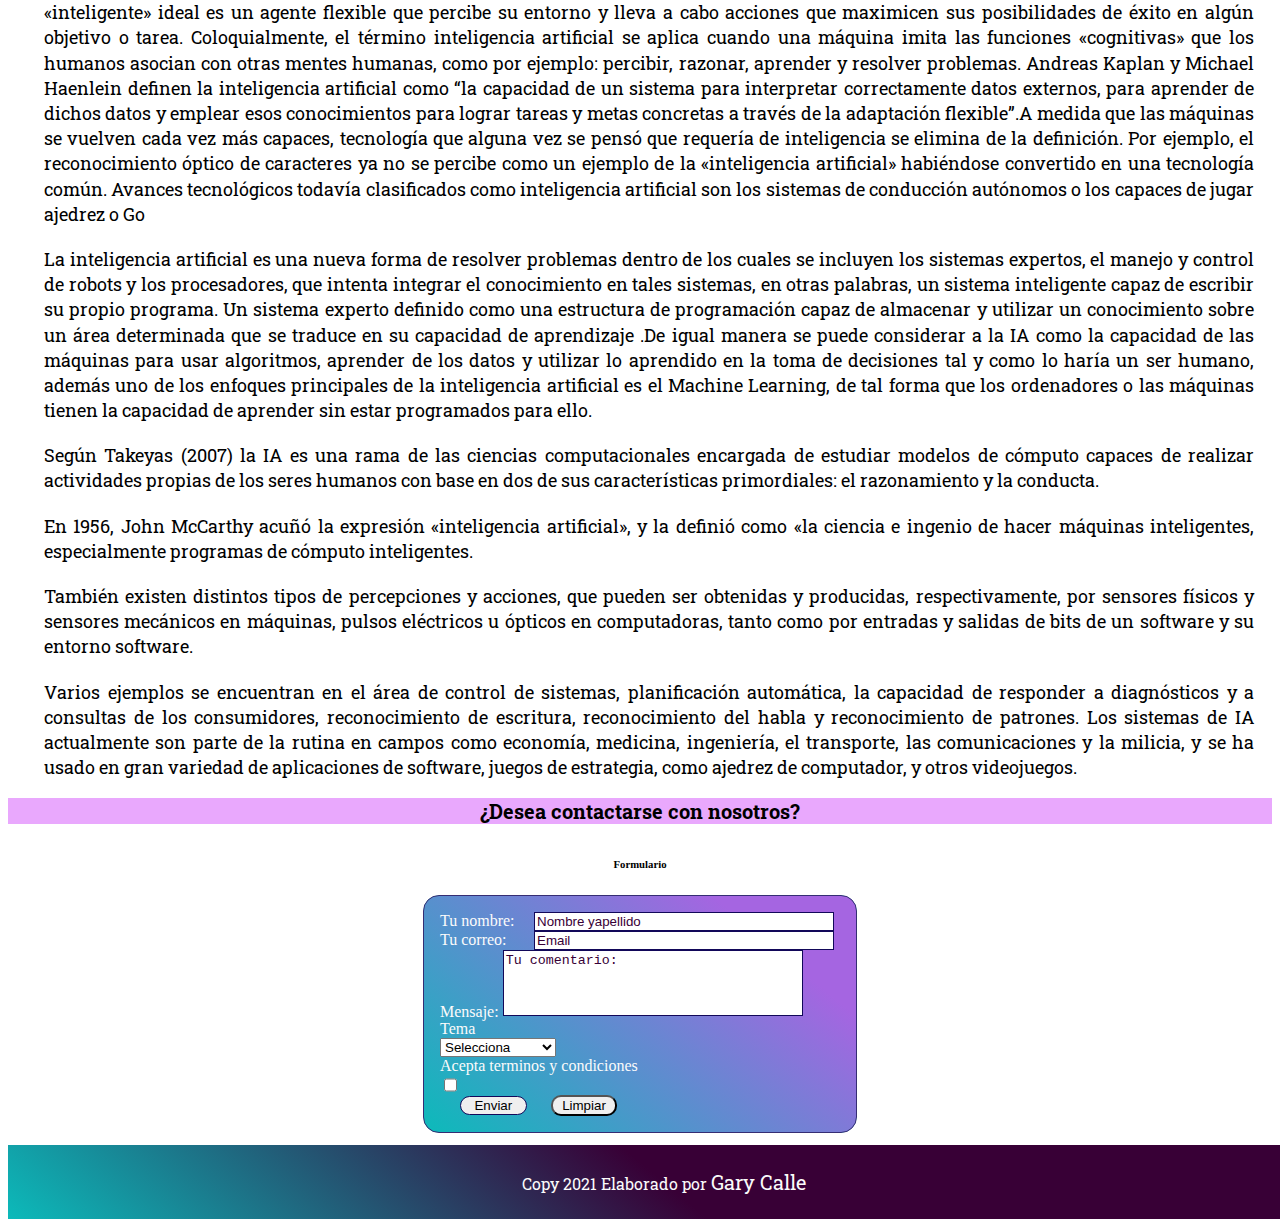
==== commit f0611cdc: "Form v1.1" ====
--- a/secciones/ciencia.html
+++ b/secciones/ciencia.html
@@ -1,31 +1,30 @@
  <!DOCTYPE html>
-
-<html>
-<head>
-	<meta charset="utf-8">	
-	<meta name="viewport" content="width=device-width, initial-scale=1.0"/>
-	<!-- keywords-->
-  <meta name="keywords" content="estacion espacial, ciencia, investigacion, petroleo, messi , criptomoneda, elon musk, marvel">
-	<title>Seccion Ciencia - CurioCiudad</title>
-	 <!--Descripcion -->
-  <meta name="description" content=" Conoceras más sobre cienta, lo que nos rodea dia a dia ">
-	<!-- bootstrap-->
-	<link href="https://cdn.jsdelivr.net/npm/bootstrap@5.1.3/dist/css/bootstrap.min.css" rel="stylesheet" integrity="sha384-1BmE4kWBq78iYhFldvKuhfTAU6auU8tT94WrHftjDbrCEXSU1oBoqyl2QvZ6jIW3" crossorigin="anonymous">
-	<!-- insertando ccs -->
-	<link rel="stylesheet" type="text/css" href="../css/style.css">
-	<!--link para utilizar iconos-->
-	<script src="https://kit.fontawesome.com/8cc9578468.js" crossorigin="anonymous"></script>
-	<!--insertando fuentes-->
-	<link href="https://fonts.googleapis.com/css?family=Rampart+One:regular" rel="stylesheet" />
-	 <link href="https://fonts.googleapis.com/css2?family=Roboto+Slab:wght@300;400;500&display=swap" rel="stylesheet">
-	<!-- animaciones -->
-	  <link rel="stylesheet" href="https://cdnjs.cloudflare.com/ajax/libs/animate.css/4.1.1/animate.min.css"/>
-	<!--icono de pagina-->
-  <link rel="icon" href="../img/3300148.png">
-</head>
-<body>
- <!-- menu responsive-->
-    <nav class="navbar navbar-expand-sm navbar-light bg-light menu">
+ <html lang="es">
+ <head>
+   <meta charset="utf-8">	
+   <meta name="viewport" content="width=device-width, initial-scale=1.0"/>
+   <!-- keywords-->
+   <meta name="keywords" content="estacion espacial, ciencia, investigacion, petroleo, messi , criptomoneda, elon musk, marvel">
+   <title>Seccion Ciencia - CurioCiudad</title>
+   <!--Descripcion -->
+   <meta name="description" content=" Conoceras más sobre cienta, lo que nos rodea dia a dia ">
+   <!-- bootstrap-->
+   <link href="https://cdn.jsdelivr.net/npm/bootstrap@5.1.3/dist/css/bootstrap.min.css" rel="stylesheet" integrity="sha384-1BmE4kWBq78iYhFldvKuhfTAU6auU8tT94WrHftjDbrCEXSU1oBoqyl2QvZ6jIW3" crossorigin="anonymous">
+   <!-- insertando ccs -->
+   <link rel="stylesheet" type="text/css" href="../css/style.css">
+   <!--link para utilizar iconos-->
+   <script src="https://kit.fontawesome.com/8cc9578468.js" crossorigin="anonymous"></script>
+   <!--insertando fuentes-->
+   <link href="https://fonts.googleapis.com/css?family=Rampart+One:regular" rel="stylesheet" />
+   <link href="https://fonts.googleapis.com/css2?family=Roboto+Slab:wght@300;400;500&display=swap" rel="stylesheet">
+   <!-- animaciones -->
+   <link rel="stylesheet" href="https://cdnjs.cloudflare.com/ajax/libs/animate.css/4.1.1/animate.min.css"/>
+   <!--icono de pagina-->
+   <link rel="icon" href="../img/3300148.png">
+ </head>
+ <body>
+   <!-- menu responsive-->
+   <nav class="navbar navbar-expand-sm navbar-light bg-light menu">
     <div class="container-fluid logo ">
       <a href="index.html" class="logo__tam"></a>
       <button class="navbar-toggler text-white" type="button" data-bs-toggle="offcanvas" data-bs-target="#offcanvasNavbar" aria-controls="offcanvasNavbar">
@@ -33,55 +32,54 @@
       </button>
       <div class="offcanvas offcanvas-end border-white " tabindex="-1" id="offcanvasNavbar" aria-labelledby="offcanvasNavbarLabel">
         <div class="offcanvas-header navbar-expand-sm ">
-          <h1 class="offcanvas-title h5 " id="offcanvasNavbarLabel ">Menú</h1>
+          <h1 class="offcanvas-title h5" id="offcanvasNavbarLabel ">Menú</h1>
           <button type="button" class="btn-close text-reset" data-bs-dismiss="offcanvas" aria-label="Close"></button>
         </div>
-        <div class="offcanvas-body text-white men menu__cont ">
+        <div class="offcanvas-body text-white men menu__cont">
           <ul class="navbar-nav justify-content-sm-around  flex-grow-1 pe-3 menu__list">
             <li class="nav-item text-white">
              <!-- --> <a class="nav-link active menu__list-link  text-white" aria-current="page"  href="personas.html">Personas</a>
-            </li>
-            <li class="nav-item active menu__list-ord ">
-              <a class="nav-link menu__list-link text-white" href="deporte.html" >Deporte</a>
-            </li>
-             <li class="nav-item" >
-              <a class="nav-link active menu__list-link  text-white" aria-current="page" href="ciencia.html" >Ciencia</a></li>
-            </li>
-            <li class="nav-item active">
-              <a class="nav-link active menu__list-link text-white" aria-current="page" href="entretenimiento.html"  class="degra">Entretenimiento</a>
-            </li>
-             <li class="nav-item">
-              <a class="nav-link active menu__list-link  text-white" aria-current="page" href="naturaleza.html"  class="degra">Naturaleza</a></li>
+           </li>
+           <li class="nav-item active menu__list-ord ">
+            <a class="nav-link menu__list-link text-white" href="deporte.html" >Deporte</a>
+          </li>
+          <li class="nav-item" >
+            <a class="nav-link active menu__list-link  text-white" aria-current="page" href="ciencia.html" >Ciencia</a></li>
+          <li class="nav-item active">
+            <a class="nav-link active menu__list-link text-white degra" aria-current="page" href="entretenimiento.html" >Entretenimiento</a>
+          </li>
+          <li class="nav-item">
+            <a class="nav-link active menu__list-link  text-white degra" aria-current="page" href="naturaleza.html">Naturaleza</a></li>
             <li class="nav-item">
-              <a class="nav-link active menu__list-link  text-white" aria-current="page" href="mundo.html"  class="degra">Mundo</a>
+              <a class="nav-link active menu__list-link  text-white degra" aria-current="page" href="mundo.html">Mundo</a>
             </li>
             <li class="nav-item active ">
-              <a class="nav-link active menu__list-link  text-white" href="#contacto " class="degra">Contacto</a>
+              <a class="nav-link active menu__list-link  text-white degra" href="#contacto ">Contacto</a>
             </li>
-              </ul>
+          </ul>
         </div>
       </div>
     </div>
   </nav>
-		   <header>
-          <div class="fondo">
-          <div class="fondo-caja"><a href="../index.html"><img src="https://fontmeme.com/permalink/211103/a01c30dbb9b8fa4db7f962cbccd711b9.png" alt="futuristic-fonts" border="0" class=""></a></div>
-          <div class="social-bar">
-            <div class="social__icon"><a href="https://facebook.com" target="_blank"><img src="../img/4494479.png" class="social__icon-trans" alt="facebook"></a></div> <br> 
-            <div class="social__icon"><a href="https://youtube.com" target="_blank"><img src="../img/4494485.png" class="social__icon-trans" alt="youtube"></a></div>
-            <div class="social__icon"><a href="https://instagram.com" target="_blank"><img src="../img/3670125.png" class="social__icon-trans" alt="instagram"></a></div>
-            <div class="social__icon"><a href="https://twitter.com" target="_blank"><img src="../img/3670151.png" class="social__icon-trans" alt="twitter"></a></div>
-          </div>
-        </div>
-      </header> 
-    <hr>
+  <header>
+    <div class="fondo">
+      <div class="fondo-caja"><a href="../index.html"><img src="https://fontmeme.com/permalink/211103/a01c30dbb9b8fa4db7f962cbccd711b9.png" alt="futuristic-fonts"></a></div>
+      <div class="social-bar">
+        <div class="social__icon"><a href="https://facebook.com" target="_blank"><img src="../img/4494479.png" class="social__icon-trans" alt="facebook"></a></div> <br> 
+        <div class="social__icon"><a href="https://youtube.com" target="_blank"><img src="../img/4494485.png" class="social__icon-trans" alt="youtube"></a></div>
+        <div class="social__icon"><a href="https://instagram.com" target="_blank"><img src="../img/3670125.png" class="social__icon-trans" alt="instagram"></a></div>
+        <div class="social__icon"><a href="https://twitter.com" target="_blank"><img src="../img/3670151.png" class="social__icon-trans" alt="twitter"></a></div>
+      </div>
+    </div>
+  </header> 
+  <hr>
 
-	<main>
-	<!-- articulos del grupo-->
-  <article >
+  <main>
+   <!-- articulos del grupo-->
+   <article >
     <h2 class="seccion-h2">La Estación Espacial Internacional </h2>
     <div class="contenedor__right">
-      <img src="../img/estacion.jpg" alt="estación espacial" title="Estación Espacial Internacional "alt="estacion espacial" class="img-fluid" loading="lazy">
+      <img src="../img/estacion.jpg" alt="estación espacial" title="Estación Espacial Internacional" alt="estacion espacial" class="img-fluid" loading="lazy">
       <h3 class="seccion-h3">¿ Conoces la Estación Espacial Internacional</h3>
       <p class="parrafo">
        La Estación Espacial Internacional (en inglés, International Space Station [ISS]; en ruso, Междунаро́дная косми́ческая ста́нция [MKC]) es una estación espacial modular ubicada en la órbita terrestre baja. Es un proyecto de colaboración multinacional entre las cinco agencias espaciales participantes: NASA (Estados Unidos), Roscosmos (Rusia), JAXA (Japón), ESA (Europa), y la CSA (Canadá).La administración, gestión y desarrollo de la estación están establecidas mediante tratados y acuerdos intergubernamentales. La estación sirve como un laboratorio de investigación en microgravedad permanentemente habitado en el que se realizan estudios sobre astrobiología, astronomía, meteorología, física y otros muchos campos. La ISS también está capacitada para probar los sistemas y equipamiento necesarios para la realización de vuelos espaciales de larga duración como pueden ser las misiones a la Luna y Marte.12 Está considerada como uno de los logros más grandes.
@@ -91,49 +89,50 @@
     </p>
   </div>
 </article>
-  <article>
-    <h2 class="seccion-h2">Inteligencia Artificial</h2>
-    <div class="contenedor__left">
-      <img src="../img/int_art.jpg" alt="inteligencia artificial" class="img-fluid" loading="lazy">
-      <h3 class="seccion-h3">¿ Que es Inteligencia Artificial?</h3>
-      <p class="parrafo">La inteligencia artificial (IA) es, en informática, la inteligencia expresada por máquinas, sus procesadores y sus softwares, que serían los análogos al cuerpo, el cerebro y la mente, respectivamente, a diferencia de la inteligencia natural demostrada por humanos y ciertos animales con cerebros complejos. Se considera que el origen de la IA se remonta a los intentos del hombre desde la antigüedad por incrementar sus potencialidades físicas e intelectuales, creando artefactos con automatismos y simulando la forma y las habilidades de los seres humanos. En ciencias de la computación, una máquina «inteligente» ideal es un agente flexible que percibe su entorno y lleva a cabo acciones que maximicen sus posibilidades de éxito en algún objetivo o tarea. Coloquialmente, el término inteligencia artificial se aplica cuando una máquina imita las funciones «cognitivas» que los humanos asocian con otras mentes humanas, como por ejemplo: percibir, razonar, aprender y resolver problemas. Andreas Kaplan y Michael Haenlein definen la inteligencia artificial como “la capacidad de un sistema para interpretar correctamente datos externos, para aprender de dichos datos y emplear esos conocimientos para lograr tareas y metas concretas a través de la adaptación flexible”.A medida que las máquinas se vuelven cada vez más capaces, tecnología que alguna vez se pensó que requería de inteligencia se elimina de la definición. Por ejemplo, el reconocimiento óptico de caracteres ya no se percibe como un ejemplo de la «inteligencia artificial» habiéndose convertido en una tecnología común. Avances tecnológicos todavía clasificados como inteligencia artificial son los sistemas de conducción autónomos o los capaces de jugar ajedrez o Go</p>
-      <p class="parrafo">La inteligencia artificial es una nueva forma de resolver problemas dentro de los cuales se incluyen los sistemas expertos, el manejo y control de robots y los procesadores, que intenta integrar el conocimiento en tales sistemas, en otras palabras, un sistema inteligente capaz de escribir su propio programa. Un sistema experto definido como una estructura de programación capaz de almacenar y utilizar un conocimiento sobre un área determinada que se traduce en su capacidad de aprendizaje .De igual manera se puede considerar a la IA como la capacidad de las máquinas para usar algoritmos, aprender de los datos y utilizar lo aprendido en la toma de decisiones tal y como lo haría un ser humano, además uno de los enfoques principales de la inteligencia artificial es el Machine Learning, de tal forma que los ordenadores o las máquinas tienen la capacidad de aprender sin estar programados para ello.</p>
-      <p class="parrafo">Según Takeyas (2007) la IA es una rama de las ciencias computacionales encargada de estudiar modelos de cómputo capaces de realizar actividades propias de los seres humanos con base en dos de sus características primordiales: el razonamiento y la conducta.</p>
-      <p class="parrafo">En 1956, John McCarthy acuñó la expresión «inteligencia artificial», y la definió como «la ciencia e ingenio de hacer máquinas inteligentes, especialmente programas de cómputo inteligentes.</p>
-      <p class="parrafo">También existen distintos tipos de percepciones y acciones, que pueden ser obtenidas y producidas, respectivamente, por sensores físicos y sensores mecánicos en máquinas, pulsos eléctricos u ópticos en computadoras, tanto como por entradas y salidas de bits de un software y su entorno software.</p>
-      <p class="parrafo">Varios ejemplos se encuentran en el área de control de sistemas, planificación automática, la capacidad de responder a diagnósticos y a consultas de los consumidores, reconocimiento de escritura, reconocimiento del habla y reconocimiento de patrones. Los sistemas de IA actualmente son parte de la rutina en campos como economía, medicina, ingeniería, el transporte, las comunicaciones y la milicia, y se ha usado en gran variedad de aplicaciones de software, juegos de estrategia, como ajedrez de computador, y otros videojuegos.</p>
-    </div>
-  </article>
+<article>
+  <h2 class="seccion-h2">Inteligencia Artificial</h2>
+  <div class="contenedor__left">
+    <img src="../img/int_art.jpg" alt="inteligencia artificial" class="img-fluid" loading="lazy">
+    <h3 class="seccion-h3">¿ Que es Inteligencia Artificial?</h3>
+    <p class="parrafo">La inteligencia artificial (IA) es, en informática, la inteligencia expresada por máquinas, sus procesadores y sus softwares, que serían los análogos al cuerpo, el cerebro y la mente, respectivamente, a diferencia de la inteligencia natural demostrada por humanos y ciertos animales con cerebros complejos. Se considera que el origen de la IA se remonta a los intentos del hombre desde la antigüedad por incrementar sus potencialidades físicas e intelectuales, creando artefactos con automatismos y simulando la forma y las habilidades de los seres humanos. En ciencias de la computación, una máquina «inteligente» ideal es un agente flexible que percibe su entorno y lleva a cabo acciones que maximicen sus posibilidades de éxito en algún objetivo o tarea. Coloquialmente, el término inteligencia artificial se aplica cuando una máquina imita las funciones «cognitivas» que los humanos asocian con otras mentes humanas, como por ejemplo: percibir, razonar, aprender y resolver problemas. Andreas Kaplan y Michael Haenlein definen la inteligencia artificial como “la capacidad de un sistema para interpretar correctamente datos externos, para aprender de dichos datos y emplear esos conocimientos para lograr tareas y metas concretas a través de la adaptación flexible”.A medida que las máquinas se vuelven cada vez más capaces, tecnología que alguna vez se pensó que requería de inteligencia se elimina de la definición. Por ejemplo, el reconocimiento óptico de caracteres ya no se percibe como un ejemplo de la «inteligencia artificial» habiéndose convertido en una tecnología común. Avances tecnológicos todavía clasificados como inteligencia artificial son los sistemas de conducción autónomos o los capaces de jugar ajedrez o Go</p>
+    <p class="parrafo">La inteligencia artificial es una nueva forma de resolver problemas dentro de los cuales se incluyen los sistemas expertos, el manejo y control de robots y los procesadores, que intenta integrar el conocimiento en tales sistemas, en otras palabras, un sistema inteligente capaz de escribir su propio programa. Un sistema experto definido como una estructura de programación capaz de almacenar y utilizar un conocimiento sobre un área determinada que se traduce en su capacidad de aprendizaje .De igual manera se puede considerar a la IA como la capacidad de las máquinas para usar algoritmos, aprender de los datos y utilizar lo aprendido en la toma de decisiones tal y como lo haría un ser humano, además uno de los enfoques principales de la inteligencia artificial es el Machine Learning, de tal forma que los ordenadores o las máquinas tienen la capacidad de aprender sin estar programados para ello.</p>
+    <p class="parrafo">Según Takeyas (2007) la IA es una rama de las ciencias computacionales encargada de estudiar modelos de cómputo capaces de realizar actividades propias de los seres humanos con base en dos de sus características primordiales: el razonamiento y la conducta.</p>
+    <p class="parrafo">En 1956, John McCarthy acuñó la expresión «inteligencia artificial», y la definió como «la ciencia e ingenio de hacer máquinas inteligentes, especialmente programas de cómputo inteligentes.</p>
+    <p class="parrafo">También existen distintos tipos de percepciones y acciones, que pueden ser obtenidas y producidas, respectivamente, por sensores físicos y sensores mecánicos en máquinas, pulsos eléctricos u ópticos en computadoras, tanto como por entradas y salidas de bits de un software y su entorno software.</p>
+    <p class="parrafo">Varios ejemplos se encuentran en el área de control de sistemas, planificación automática, la capacidad de responder a diagnósticos y a consultas de los consumidores, reconocimiento de escritura, reconocimiento del habla y reconocimiento de patrones. Los sistemas de IA actualmente son parte de la rutina en campos como economía, medicina, ingeniería, el transporte, las comunicaciones y la milicia, y se ha usado en gran variedad de aplicaciones de software, juegos de estrategia, como ajedrez de computador, y otros videojuegos.</p>
+  </div>
+</article>
 
-	</main>
-	<h4>¿Desea contactarse con nosotros?</h4>
-      <section >
-        <form action="" id="contacto" class="form">
-          <label for="nombre" class="form__label">Tu nombre:</label>
-          <input class="form-input form-color" type="text" value="Nombre y Apellido" ><br>
-          <label for="email" class="form__label">Tu correo:</label>
-          <input class="form-input form-color" type="email" value="Email" class="men"><br>
-          <label for="Comentarios" class="">Mensaje:</label> 
-          <textarea class="form__textarea form-color form-input" name="Comentarios" cols="30" rows="10" required="" class="men">Tu comentario:</textarea><br>
-          <label for="Tema" class="form__label">Tema</label><br>
-          <select name="Tema" required=""><br>
-            <option class="form-color" value="Selecciona">Selecciona</option>
-            <option value="ciencia">Ciencia</option>
-            <option value="personas">Personas</option>
-            <option value="deporte">Deporte</option>
-            <option value="entretenimiento">Entretenimiento</option>
-            <option value="mundo">Mundo</option>
-            <option value="naturaleza">Naturaleza</option><br>
-            <input class="form-bt form-input " type="submit" value="Enviar">
-            <input class="form-bt " type="reset" value="Limpiar">
-            <div>Acepta terminos y condiciones</div>
-            <input class="acep" type="checkbox" value="Acepta" value="1" required="" >
-          </select>
-        </form>
-      </section>  
-		<footer id="footer" class="footer-flex">Copy 2021 Elaborado por <a href="#">Gary Calle</a></footer>
-		 <script src="https://cdn.jsdelivr.net/npm/@popperjs/core@2.10.2/dist/umd/popper.min.js" integrity="sha384-7+zCNj/IqJ95wo16oMtfsKbZ9ccEh31eOz1HGyDuCQ6wgnyJNSYdrPa03rtR1zdB" crossorigin="anonymous"></script>
-      <script src="https://cdn.jsdelivr.net/npm/bootstrap@5.1.3/dist/js/bootstrap.min.js" integrity="sha384-QJHtvGhmr9XOIpI6YVutG+2QOK9T+ZnN4kzFN1RtK3zEFEIsxhlmWl5/YESvpZ13" crossorigin="anonymous"></script>
+</main>
+<h5>¿Desea contactarse con nosotros?</h5>
+<section > <h6>Formulario</h6> <!--chequear-->
+  <form action="my-form" id="contacto" class="form">
+    <label for="nombre" class="form__label">Tu nombre:</label>
+    <input class="form-input form-color" type="text" value="Nombre yapellido" id="nombre"><br>
+    <label for="Email" class="form__label">Tu correo:</label>
+    <input class="form-input form-color men" type="email" value="Email" id="Email"><br>
+    <label for="comentarios">Mensaje:</label> 
+    <textarea class="form__textarea form-color form-input men" name="comentarios" cols="30" rows="10" required="" id="comentarios">Tu comentario:</textarea><br>
+    <label for="tema" class="form__label">Tema</label><br>
+    <select name="tema" required="" id="tema">
+      <option class="form-color" value="">Selecciona</option>
+      <option value="ciencia">Ciencia</option>
+      <option value="personas">Personas</option>
+      <option value="deporte">Deporte</option>
+      <option value="entretenimiento">Entretenimiento</option>
+      <option value="mundo">Mundo</option>
+      <option value="naturaleza">Naturaleza</option>
+    </select>
+    <div>Acepta terminos y condiciones</div>
+    <input class="acep" type="checkbox"  value="1" required="" ><br>
+    <input class="form-bt form-input " type="submit" value="Enviar">
+    <input class="form-bt " type="reset" value="Limpiar">
+
+  </form>
+</section>  
+<footer id="footer" class="footer-flex">Copy 2021 Elaborado por <a href="#">Gary Calle</a></footer>
+<script src="https://cdn.jsdelivr.net/npm/@popperjs/core@2.10.2/dist/umd/popper.min.js" integrity="sha384-7+zCNj/IqJ95wo16oMtfsKbZ9ccEh31eOz1HGyDuCQ6wgnyJNSYdrPa03rtR1zdB" crossorigin="anonymous"></script>
+<script src="https://cdn.jsdelivr.net/npm/bootstrap@5.1.3/dist/js/bootstrap.min.js" integrity="sha384-QJHtvGhmr9XOIpI6YVutG+2QOK9T+ZnN4kzFN1RtK3zEFEIsxhlmWl5/YESvpZ13" crossorigin="anonymous"></script>
 
 </body>
 </html>--- a/css/style.css
+++ b/css/style.css
@@ -111,7 +111,7 @@
 h4 {
   font-family: 'Roboto Slab', serif;
   font-size: 20px;
-  margin-top: 0.2em;
+  margin-top: 0.25em;
   background-color: rgba(247, 5, 42, 0.1); }
 
 h5 {
@@ -120,6 +120,9 @@
   margin-top: 0.2em;
   text-align: center;
   background-color: rgba(193, 5, 250, 0.35); }
+
+h6 {
+  text-align: center; }
 
 .parrafo {
   line-height: 1.4;
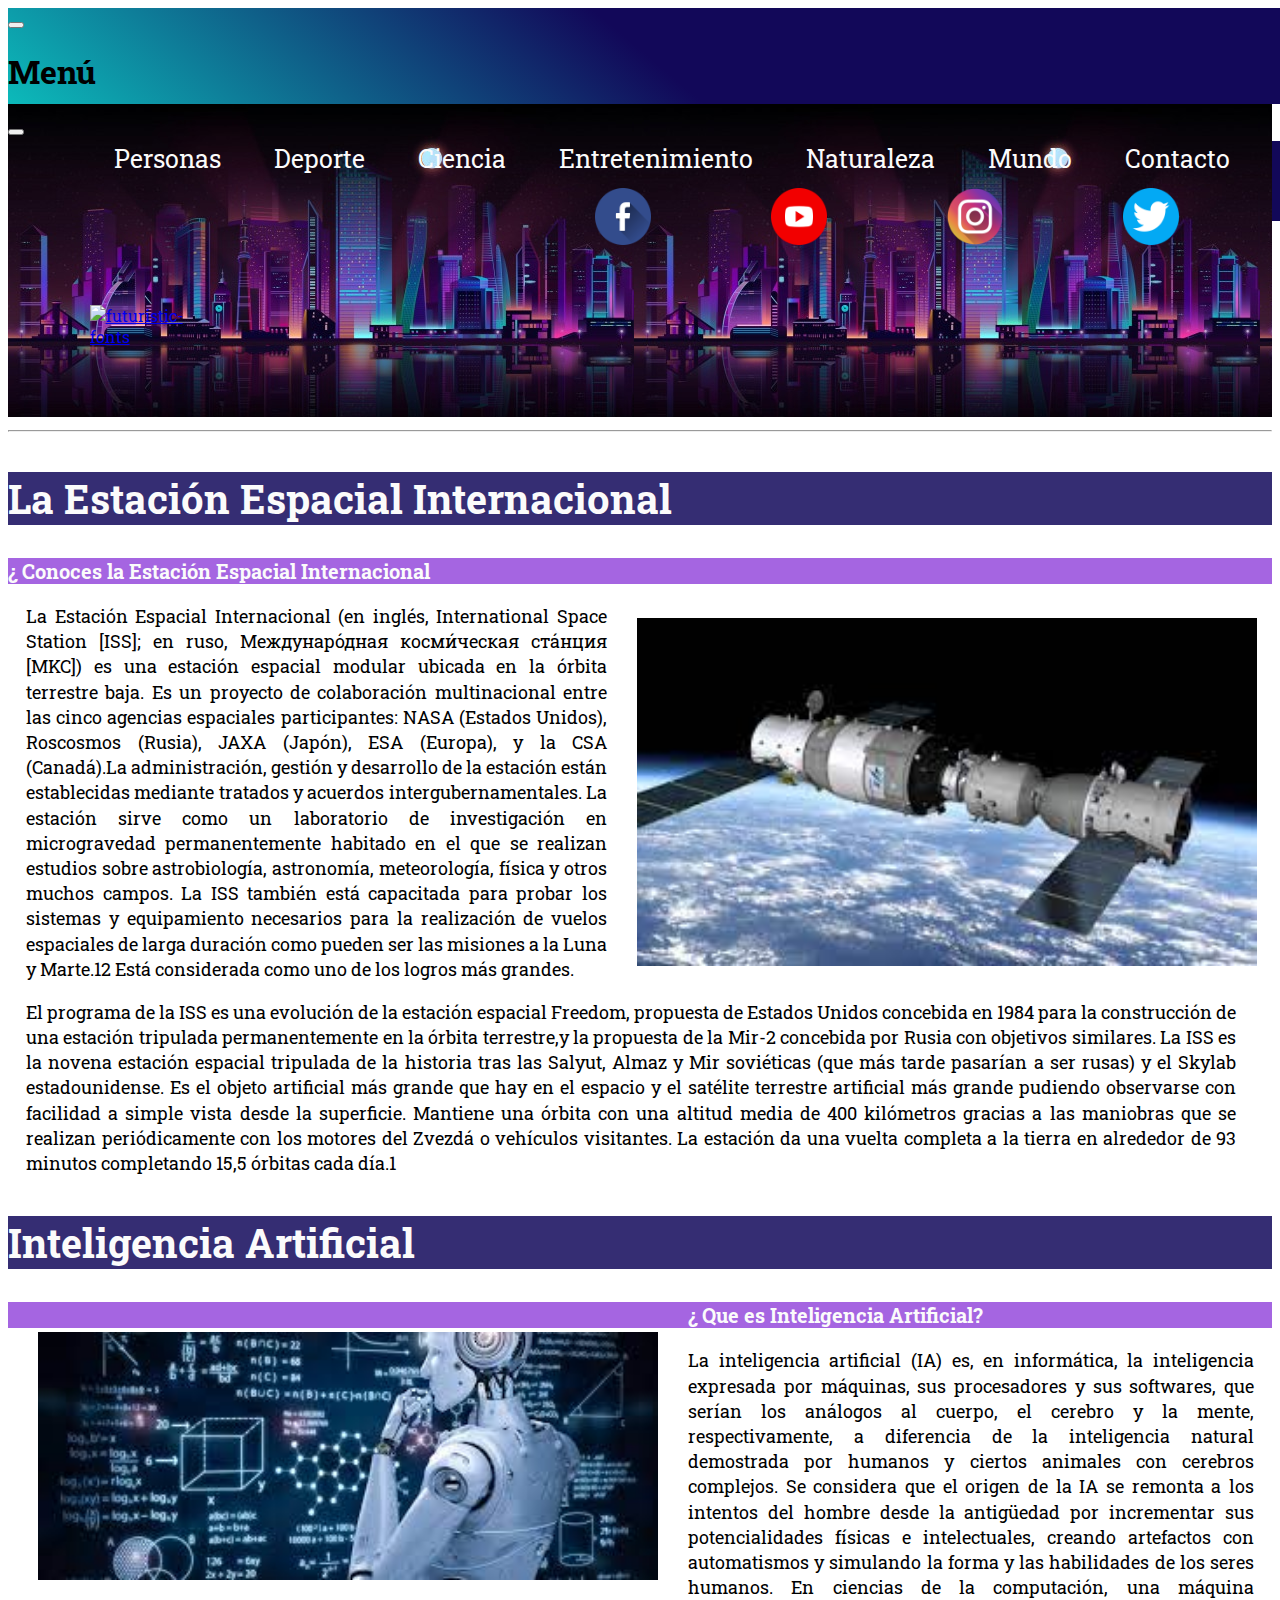
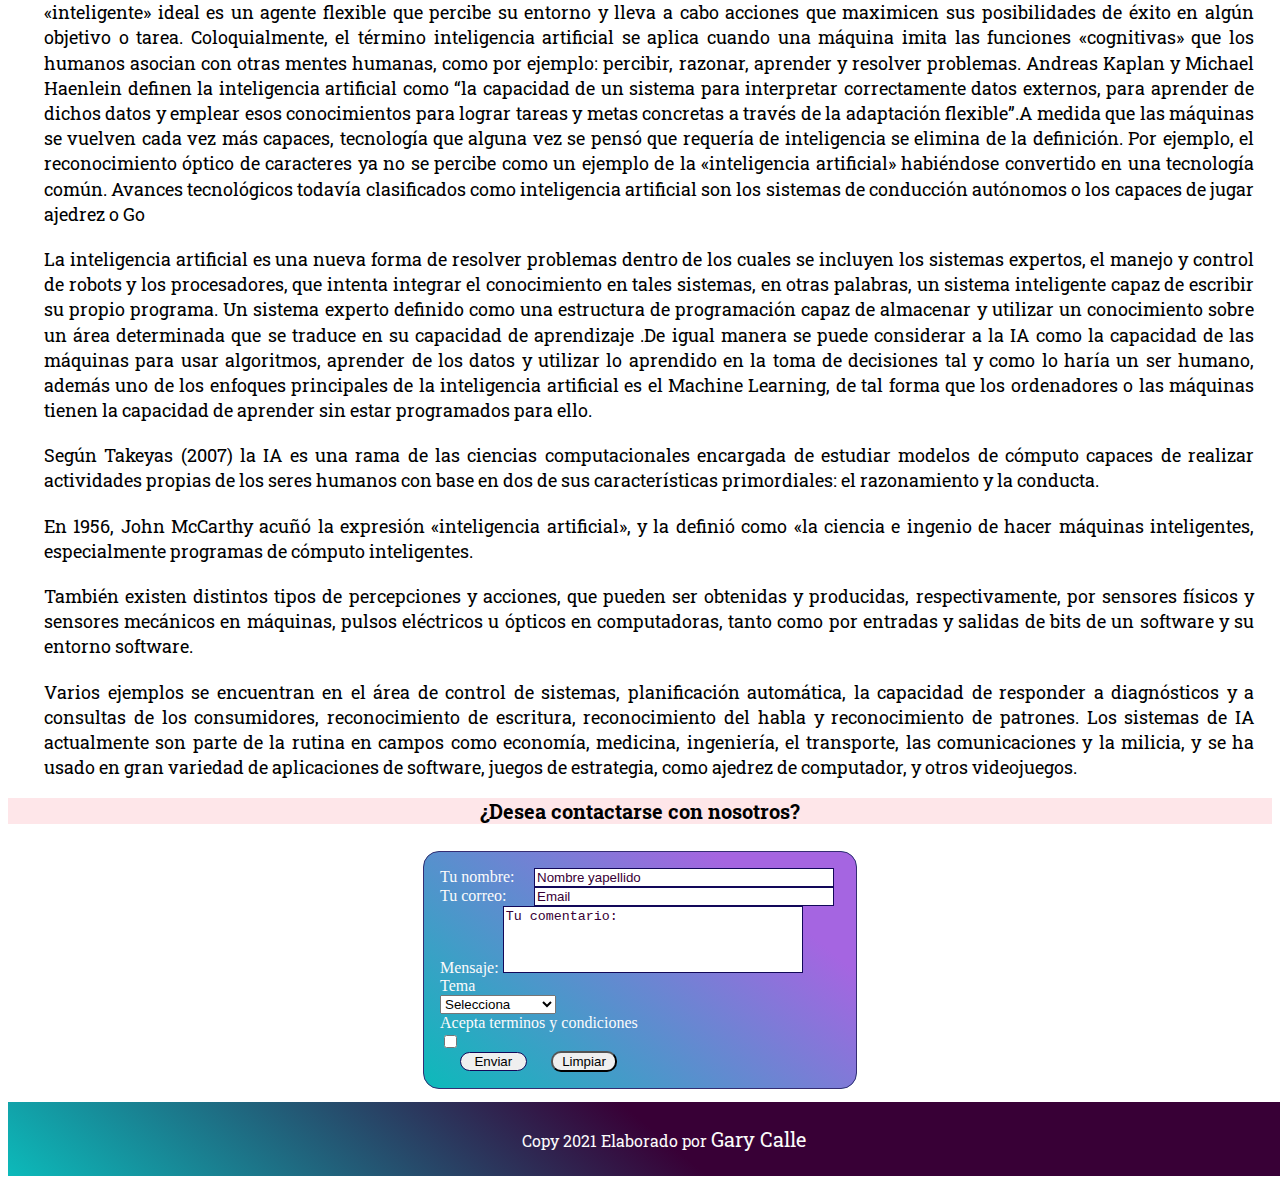
==== commit e4c1bf5a: "responsive v2.0" ====
--- a/secciones/ciencia.html
+++ b/secciones/ciencia.html
@@ -24,115 +24,115 @@
  </head>
  <body>
    <!-- menu responsive-->
-   <nav class="navbar navbar-expand-sm navbar-light bg-light menu">
+   <nav class="navbar navbar-expand-sm navbar-dark bg-dark menu">
     <div class="container-fluid logo ">
       <a href="index.html" class="logo__tam"></a>
       <button class="navbar-toggler text-white" type="button" data-bs-toggle="offcanvas" data-bs-target="#offcanvasNavbar" aria-controls="offcanvasNavbar">
         <span class="navbar-toggler-icon "></span>
       </button>
+      <!--chequear esta linea-->
       <div class="offcanvas offcanvas-end border-white " tabindex="-1" id="offcanvasNavbar" aria-labelledby="offcanvasNavbarLabel">
         <div class="offcanvas-header navbar-expand-sm ">
-          <h1 class="offcanvas-title h5" id="offcanvasNavbarLabel ">Menú</h1>
+          <h1 class="offcanvas-title h5" id="offcanvasNavbarLabel">Menú</h1>
           <button type="button" class="btn-close text-reset" data-bs-dismiss="offcanvas" aria-label="Close"></button>
         </div>
-        <div class="offcanvas-body text-white men menu__cont">
+        <div class="offcanvas-body text-white men menu__cont ">
           <ul class="navbar-nav justify-content-sm-around  flex-grow-1 pe-3 menu__list">
             <li class="nav-item text-white">
-             <!-- --> <a class="nav-link active menu__list-link  text-white" aria-current="page"  href="personas.html">Personas</a>
-           </li>
-           <li class="nav-item active menu__list-ord ">
-            <a class="nav-link menu__list-link text-white" href="deporte.html" >Deporte</a>
-          </li>
-          <li class="nav-item" >
-            <a class="nav-link active menu__list-link  text-white" aria-current="page" href="ciencia.html" >Ciencia</a></li>
-          <li class="nav-item active">
-            <a class="nav-link active menu__list-link text-white degra" aria-current="page" href="entretenimiento.html" >Entretenimiento</a>
-          </li>
-          <li class="nav-item">
-            <a class="nav-link active menu__list-link  text-white degra" aria-current="page" href="naturaleza.html">Naturaleza</a></li>
-            <li class="nav-item">
-              <a class="nav-link active menu__list-link  text-white degra" aria-current="page" href="mundo.html">Mundo</a>
+              <a class="nav-link active menu__list-link  text-white degra" aria-current="page"  href="personas.html">Personas</a>
             </li>
-            <li class="nav-item active ">
-              <a class="nav-link active menu__list-link  text-white degra" href="#contacto ">Contacto</a>
+            <li class="nav-item active menu__list-ord ">
+              <a class="nav-link menu__list-link text-white degra" href="deporte.html">Deporte</a>
             </li>
+            <li class="nav-item" >
+              <a class="nav-link active menu__list-link  text-white degra" aria-current="page" href="ciencia.html">Ciencia</a></li>
+              <li class="nav-item active">
+                <a class="nav-link active menu__list-link text-white degra" aria-current="page" href="entretenimiento.html">Entretenimiento</a>
+              </li>
+              <li class="nav-item">
+                <a class="nav-link active menu__list-link  text-white degra" aria-current="page" href="naturaleza.html">Naturaleza</a></li>
+                <li class="nav-item">
+                  <a class="nav-link active menu__list-link  text-white degra" aria-current="page" href="mundo.html">Mundo</a>
+                </li>
+                <li class="nav-item active ">
+                  <a class="nav-link active menu__list-link  text-white degra" href="#contacto ">Contacto</a>
+                </li>
+              </ul>
+            </div>
+          </div>
+        </div>
+      </nav>
+      <header>
+        <div class="fondo">
+          <div class="fondo-caja"><a href="../index.html"><img src="https://fontmeme.com/permalink/211103/a01c30dbb9b8fa4db7f962cbccd711b9.png" alt="futuristic-fonts"></a></div>
+          <ul class="social-bar">
+            <li class="social__icon"><a href="https://facebook.com" target="_blank"><img src="../img/4494479.png" class="social__icon-trans" alt="facebook"></a></li>
+            <li class="social__icon"><a href="https://youtube.com" target="_blank"><img src="../img/4494485.png" class="social__icon-trans" alt="youtube"></a></li>
+            <li class="social__icon"><a href="https://instagram.com" target="_blank"><img src="../img/3670125.png" class="social__icon-trans" alt="instagram"></a></li>
+            <li class="social__icon"><a href="https://twitter.com" target="_blank"><img src="../img/3670151.png" class="social__icon-trans" alt="twitter"></a></li>
           </ul>
         </div>
+      </header> 
+      <hr>
+
+      <main>
+       <!-- articulos del grupo-->
+       <article >
+        <h2 class="seccion-h2">La Estación Espacial Internacional </h2>
+        <div class="contenedor__right">
+          <img src="../img/estacion.jpg" alt="estación espacial" title="Estación Espacial Internacional" class="img-fluid" loading="lazy">
+          <h3 class="seccion-h3">¿ Conoces la Estación Espacial Internacional</h3>
+          <p class="parrafo">
+           La Estación Espacial Internacional (en inglés, International Space Station [ISS]; en ruso, Междунаро́дная косми́ческая ста́нция [MKC]) es una estación espacial modular ubicada en la órbita terrestre baja. Es un proyecto de colaboración multinacional entre las cinco agencias espaciales participantes: NASA (Estados Unidos), Roscosmos (Rusia), JAXA (Japón), ESA (Europa), y la CSA (Canadá).La administración, gestión y desarrollo de la estación están establecidas mediante tratados y acuerdos intergubernamentales. La estación sirve como un laboratorio de investigación en microgravedad permanentemente habitado en el que se realizan estudios sobre astrobiología, astronomía, meteorología, física y otros muchos campos. La ISS también está capacitada para probar los sistemas y equipamiento necesarios para la realización de vuelos espaciales de larga duración como pueden ser las misiones a la Luna y Marte.12 Está considerada como uno de los logros más grandes.
+         </p>
+         <p class="parrafo">
+          El programa de la ISS es una evolución de la estación espacial Freedom, propuesta de Estados Unidos concebida en 1984 para la construcción de una estación tripulada permanentemente en la órbita terrestre,y la propuesta de la Mir-2 concebida por Rusia con objetivos similares. La ISS es la novena estación espacial tripulada de la historia tras las Salyut, Almaz y Mir soviéticas (que más tarde pasarían a ser rusas) y el Skylab estadounidense. Es el objeto artificial más grande que hay en el espacio y el satélite terrestre artificial más grande pudiendo observarse con facilidad a simple vista desde la superficie. Mantiene una órbita con una altitud media de 400 kilómetros gracias a las maniobras que se realizan periódicamente con los motores del Zvezdá o vehículos visitantes. La estación da una vuelta completa a la tierra en alrededor de 93 minutos completando 15,5 órbitas cada día.1
+        </p>
       </div>
-    </div>
-  </nav>
-  <header>
-    <div class="fondo">
-      <div class="fondo-caja"><a href="../index.html"><img src="https://fontmeme.com/permalink/211103/a01c30dbb9b8fa4db7f962cbccd711b9.png" alt="futuristic-fonts"></a></div>
-      <div class="social-bar">
-        <div class="social__icon"><a href="https://facebook.com" target="_blank"><img src="../img/4494479.png" class="social__icon-trans" alt="facebook"></a></div> <br> 
-        <div class="social__icon"><a href="https://youtube.com" target="_blank"><img src="../img/4494485.png" class="social__icon-trans" alt="youtube"></a></div>
-        <div class="social__icon"><a href="https://instagram.com" target="_blank"><img src="../img/3670125.png" class="social__icon-trans" alt="instagram"></a></div>
-        <div class="social__icon"><a href="https://twitter.com" target="_blank"><img src="../img/3670151.png" class="social__icon-trans" alt="twitter"></a></div>
+    </article>
+    <article>
+      <h2 class="seccion-h2">Inteligencia Artificial</h2>
+      <div class="contenedor__left">
+        <img src="../img/int_art.jpg" alt="inteligencia artificial" class="img-fluid" loading="lazy">
+        <h3 class="seccion-h3">¿ Que es Inteligencia Artificial?</h3>
+        <p class="parrafo">La inteligencia artificial (IA) es, en informática, la inteligencia expresada por máquinas, sus procesadores y sus softwares, que serían los análogos al cuerpo, el cerebro y la mente, respectivamente, a diferencia de la inteligencia natural demostrada por humanos y ciertos animales con cerebros complejos. Se considera que el origen de la IA se remonta a los intentos del hombre desde la antigüedad por incrementar sus potencialidades físicas e intelectuales, creando artefactos con automatismos y simulando la forma y las habilidades de los seres humanos. En ciencias de la computación, una máquina «inteligente» ideal es un agente flexible que percibe su entorno y lleva a cabo acciones que maximicen sus posibilidades de éxito en algún objetivo o tarea. Coloquialmente, el término inteligencia artificial se aplica cuando una máquina imita las funciones «cognitivas» que los humanos asocian con otras mentes humanas, como por ejemplo: percibir, razonar, aprender y resolver problemas. Andreas Kaplan y Michael Haenlein definen la inteligencia artificial como “la capacidad de un sistema para interpretar correctamente datos externos, para aprender de dichos datos y emplear esos conocimientos para lograr tareas y metas concretas a través de la adaptación flexible”.A medida que las máquinas se vuelven cada vez más capaces, tecnología que alguna vez se pensó que requería de inteligencia se elimina de la definición. Por ejemplo, el reconocimiento óptico de caracteres ya no se percibe como un ejemplo de la «inteligencia artificial» habiéndose convertido en una tecnología común. Avances tecnológicos todavía clasificados como inteligencia artificial son los sistemas de conducción autónomos o los capaces de jugar ajedrez o Go</p>
+        <p class="parrafo">La inteligencia artificial es una nueva forma de resolver problemas dentro de los cuales se incluyen los sistemas expertos, el manejo y control de robots y los procesadores, que intenta integrar el conocimiento en tales sistemas, en otras palabras, un sistema inteligente capaz de escribir su propio programa. Un sistema experto definido como una estructura de programación capaz de almacenar y utilizar un conocimiento sobre un área determinada que se traduce en su capacidad de aprendizaje .De igual manera se puede considerar a la IA como la capacidad de las máquinas para usar algoritmos, aprender de los datos y utilizar lo aprendido en la toma de decisiones tal y como lo haría un ser humano, además uno de los enfoques principales de la inteligencia artificial es el Machine Learning, de tal forma que los ordenadores o las máquinas tienen la capacidad de aprender sin estar programados para ello.</p>
+        <p class="parrafo">Según Takeyas (2007) la IA es una rama de las ciencias computacionales encargada de estudiar modelos de cómputo capaces de realizar actividades propias de los seres humanos con base en dos de sus características primordiales: el razonamiento y la conducta.</p>
+        <p class="parrafo">En 1956, John McCarthy acuñó la expresión «inteligencia artificial», y la definió como «la ciencia e ingenio de hacer máquinas inteligentes, especialmente programas de cómputo inteligentes.</p>
+        <p class="parrafo">También existen distintos tipos de percepciones y acciones, que pueden ser obtenidas y producidas, respectivamente, por sensores físicos y sensores mecánicos en máquinas, pulsos eléctricos u ópticos en computadoras, tanto como por entradas y salidas de bits de un software y su entorno software.</p>
+        <p class="parrafo">Varios ejemplos se encuentran en el área de control de sistemas, planificación automática, la capacidad de responder a diagnósticos y a consultas de los consumidores, reconocimiento de escritura, reconocimiento del habla y reconocimiento de patrones. Los sistemas de IA actualmente son parte de la rutina en campos como economía, medicina, ingeniería, el transporte, las comunicaciones y la milicia, y se ha usado en gran variedad de aplicaciones de software, juegos de estrategia, como ajedrez de computador, y otros videojuegos.</p>
       </div>
-    </div>
-  </header> 
-  <hr>
+    </article>
 
-  <main>
-   <!-- articulos del grupo-->
-   <article >
-    <h2 class="seccion-h2">La Estación Espacial Internacional </h2>
-    <div class="contenedor__right">
-      <img src="../img/estacion.jpg" alt="estación espacial" title="Estación Espacial Internacional" alt="estacion espacial" class="img-fluid" loading="lazy">
-      <h3 class="seccion-h3">¿ Conoces la Estación Espacial Internacional</h3>
-      <p class="parrafo">
-       La Estación Espacial Internacional (en inglés, International Space Station [ISS]; en ruso, Междунаро́дная косми́ческая ста́нция [MKC]) es una estación espacial modular ubicada en la órbita terrestre baja. Es un proyecto de colaboración multinacional entre las cinco agencias espaciales participantes: NASA (Estados Unidos), Roscosmos (Rusia), JAXA (Japón), ESA (Europa), y la CSA (Canadá).La administración, gestión y desarrollo de la estación están establecidas mediante tratados y acuerdos intergubernamentales. La estación sirve como un laboratorio de investigación en microgravedad permanentemente habitado en el que se realizan estudios sobre astrobiología, astronomía, meteorología, física y otros muchos campos. La ISS también está capacitada para probar los sistemas y equipamiento necesarios para la realización de vuelos espaciales de larga duración como pueden ser las misiones a la Luna y Marte.12 Está considerada como uno de los logros más grandes.
-     </p>
-     <p class="parrafo">
-      El programa de la ISS es una evolución de la estación espacial Freedom, propuesta de Estados Unidos concebida en 1984 para la construcción de una estación tripulada permanentemente en la órbita terrestre,y la propuesta de la Mir-2 concebida por Rusia con objetivos similares. La ISS es la novena estación espacial tripulada de la historia tras las Salyut, Almaz y Mir soviéticas (que más tarde pasarían a ser rusas) y el Skylab estadounidense. Es el objeto artificial más grande que hay en el espacio y el satélite terrestre artificial más grande pudiendo observarse con facilidad a simple vista desde la superficie. Mantiene una órbita con una altitud media de 400 kilómetros gracias a las maniobras que se realizan periódicamente con los motores del Zvezdá o vehículos visitantes. La estación da una vuelta completa a la tierra en alrededor de 93 minutos completando 15,5 órbitas cada día.1
-    </p>
-  </div>
-</article>
-<article>
-  <h2 class="seccion-h2">Inteligencia Artificial</h2>
-  <div class="contenedor__left">
-    <img src="../img/int_art.jpg" alt="inteligencia artificial" class="img-fluid" loading="lazy">
-    <h3 class="seccion-h3">¿ Que es Inteligencia Artificial?</h3>
-    <p class="parrafo">La inteligencia artificial (IA) es, en informática, la inteligencia expresada por máquinas, sus procesadores y sus softwares, que serían los análogos al cuerpo, el cerebro y la mente, respectivamente, a diferencia de la inteligencia natural demostrada por humanos y ciertos animales con cerebros complejos. Se considera que el origen de la IA se remonta a los intentos del hombre desde la antigüedad por incrementar sus potencialidades físicas e intelectuales, creando artefactos con automatismos y simulando la forma y las habilidades de los seres humanos. En ciencias de la computación, una máquina «inteligente» ideal es un agente flexible que percibe su entorno y lleva a cabo acciones que maximicen sus posibilidades de éxito en algún objetivo o tarea. Coloquialmente, el término inteligencia artificial se aplica cuando una máquina imita las funciones «cognitivas» que los humanos asocian con otras mentes humanas, como por ejemplo: percibir, razonar, aprender y resolver problemas. Andreas Kaplan y Michael Haenlein definen la inteligencia artificial como “la capacidad de un sistema para interpretar correctamente datos externos, para aprender de dichos datos y emplear esos conocimientos para lograr tareas y metas concretas a través de la adaptación flexible”.A medida que las máquinas se vuelven cada vez más capaces, tecnología que alguna vez se pensó que requería de inteligencia se elimina de la definición. Por ejemplo, el reconocimiento óptico de caracteres ya no se percibe como un ejemplo de la «inteligencia artificial» habiéndose convertido en una tecnología común. Avances tecnológicos todavía clasificados como inteligencia artificial son los sistemas de conducción autónomos o los capaces de jugar ajedrez o Go</p>
-    <p class="parrafo">La inteligencia artificial es una nueva forma de resolver problemas dentro de los cuales se incluyen los sistemas expertos, el manejo y control de robots y los procesadores, que intenta integrar el conocimiento en tales sistemas, en otras palabras, un sistema inteligente capaz de escribir su propio programa. Un sistema experto definido como una estructura de programación capaz de almacenar y utilizar un conocimiento sobre un área determinada que se traduce en su capacidad de aprendizaje .De igual manera se puede considerar a la IA como la capacidad de las máquinas para usar algoritmos, aprender de los datos y utilizar lo aprendido en la toma de decisiones tal y como lo haría un ser humano, además uno de los enfoques principales de la inteligencia artificial es el Machine Learning, de tal forma que los ordenadores o las máquinas tienen la capacidad de aprender sin estar programados para ello.</p>
-    <p class="parrafo">Según Takeyas (2007) la IA es una rama de las ciencias computacionales encargada de estudiar modelos de cómputo capaces de realizar actividades propias de los seres humanos con base en dos de sus características primordiales: el razonamiento y la conducta.</p>
-    <p class="parrafo">En 1956, John McCarthy acuñó la expresión «inteligencia artificial», y la definió como «la ciencia e ingenio de hacer máquinas inteligentes, especialmente programas de cómputo inteligentes.</p>
-    <p class="parrafo">También existen distintos tipos de percepciones y acciones, que pueden ser obtenidas y producidas, respectivamente, por sensores físicos y sensores mecánicos en máquinas, pulsos eléctricos u ópticos en computadoras, tanto como por entradas y salidas de bits de un software y su entorno software.</p>
-    <p class="parrafo">Varios ejemplos se encuentran en el área de control de sistemas, planificación automática, la capacidad de responder a diagnósticos y a consultas de los consumidores, reconocimiento de escritura, reconocimiento del habla y reconocimiento de patrones. Los sistemas de IA actualmente son parte de la rutina en campos como economía, medicina, ingeniería, el transporte, las comunicaciones y la milicia, y se ha usado en gran variedad de aplicaciones de software, juegos de estrategia, como ajedrez de computador, y otros videojuegos.</p>
-  </div>
-</article>
+  </main>
+  <section ><h4 class="seccion-h4">¿Desea contactarse con nosotros?</h4>
+    <form action="my-form" id="contacto" class="form">
+      <label for="nombre" class="form__label">Tu nombre:</label>
+      <input class="form-input form-color" type="text" value="Nombre yapellido" id="nombre"><br>
+      <label for="Email" class="form__label">Tu correo:</label>
+      <input class="form-input form-color men" type="email" value="Email" id="Email"><br>
+      <label for="comentarios">Mensaje:</label> 
+      <textarea class="form__textarea form-color form-input men" name="comentarios" cols="30" rows="10" required="" id="comentarios">Tu comentario:</textarea><br>
+      <label for="tema" class="form__label">Tema</label><br>
+      <select name="tema" required="" id="tema">
+        <option class="form-color" value="">Selecciona</option>
+        <option value="ciencia">Ciencia</option>
+        <option value="personas">Personas</option>
+        <option value="deporte">Deporte</option>
+        <option value="entretenimiento">Entretenimiento</option>
+        <option value="mundo">Mundo</option>
+        <option value="naturaleza">Naturaleza</option>
+      </select>
+      <div>Acepta terminos y condiciones</div>
+      <input class="acep" type="checkbox"  value="1" required="" ><br>
+      <input class="form-bt form-input " type="submit" value="Enviar">
+      <input class="form-bt " type="reset" value="Limpiar">
 
-</main>
-<h5>¿Desea contactarse con nosotros?</h5>
-<section > <h6>Formulario</h6> <!--chequear-->
-  <form action="my-form" id="contacto" class="form">
-    <label for="nombre" class="form__label">Tu nombre:</label>
-    <input class="form-input form-color" type="text" value="Nombre yapellido" id="nombre"><br>
-    <label for="Email" class="form__label">Tu correo:</label>
-    <input class="form-input form-color men" type="email" value="Email" id="Email"><br>
-    <label for="comentarios">Mensaje:</label> 
-    <textarea class="form__textarea form-color form-input men" name="comentarios" cols="30" rows="10" required="" id="comentarios">Tu comentario:</textarea><br>
-    <label for="tema" class="form__label">Tema</label><br>
-    <select name="tema" required="" id="tema">
-      <option class="form-color" value="">Selecciona</option>
-      <option value="ciencia">Ciencia</option>
-      <option value="personas">Personas</option>
-      <option value="deporte">Deporte</option>
-      <option value="entretenimiento">Entretenimiento</option>
-      <option value="mundo">Mundo</option>
-      <option value="naturaleza">Naturaleza</option>
-    </select>
-    <div>Acepta terminos y condiciones</div>
-    <input class="acep" type="checkbox"  value="1" required="" ><br>
-    <input class="form-bt form-input " type="submit" value="Enviar">
-    <input class="form-bt " type="reset" value="Limpiar">
-
-  </form>
-</section>  
-<footer id="footer" class="footer-flex">Copy 2021 Elaborado por <a href="#">Gary Calle</a></footer>
-<script src="https://cdn.jsdelivr.net/npm/@popperjs/core@2.10.2/dist/umd/popper.min.js" integrity="sha384-7+zCNj/IqJ95wo16oMtfsKbZ9ccEh31eOz1HGyDuCQ6wgnyJNSYdrPa03rtR1zdB" crossorigin="anonymous"></script>
-<script src="https://cdn.jsdelivr.net/npm/bootstrap@5.1.3/dist/js/bootstrap.min.js" integrity="sha384-QJHtvGhmr9XOIpI6YVutG+2QOK9T+ZnN4kzFN1RtK3zEFEIsxhlmWl5/YESvpZ13" crossorigin="anonymous"></script>
+    </form>
+  </section>  
+  <footer id="footer" class="footer-flex">Copy 2021 Elaborado por <a href="#">Gary Calle</a></footer>
+  <script src="https://cdn.jsdelivr.net/npm/@popperjs/core@2.10.2/dist/umd/popper.min.js" integrity="sha384-7+zCNj/IqJ95wo16oMtfsKbZ9ccEh31eOz1HGyDuCQ6wgnyJNSYdrPa03rtR1zdB" crossorigin="anonymous"></script>
+  <script src="https://cdn.jsdelivr.net/npm/bootstrap@5.1.3/dist/js/bootstrap.min.js" integrity="sha384-QJHtvGhmr9XOIpI6YVutG+2QOK9T+ZnN4kzFN1RtK3zEFEIsxhlmWl5/YESvpZ13" crossorigin="anonymous"></script>
 
 </body>
 </html>--- a/css/style.css
+++ b/css/style.css
@@ -24,10 +24,6 @@
     background-color: transparent;
     border-radius: 10px;
     color: #000; }
-    ul a:hover {
-      background-color: #0cbaba;
-      background-image: linear-gradient(400deg, #0cbaba 0%, #A565E1 50%);
-      border-radius: 10px; }
 
 nav ul li a {
   color: #fbfbfb;
@@ -44,11 +40,6 @@
 
 .menu__list-link {
   font-size: 25px; }
-
-@media only screen and (max-width: 460px) {
-  .fondo-caja img {
-    height: 90px;
-    width: 180px; } }
 
 /*Pie de pagina*/
 /* Pie de pagina - colores*/
@@ -188,20 +179,17 @@
 
 .seccion-h4 {
   font-family: 'Roboto Slab', serif;
+  font-size: 20px;
+  margin-top: 0.2em;
+  background-color: rgba(247, 5, 42, 0.1);
+  text-align: center; }
+
+.seccion-h5 {
+  font-family: 'Roboto Slab', serif;
   font-size: 10px;
   margin-top: 0.2em;
-  background-color: rgba(247, 5, 42, 0.1); }
-
-.seccion-h5 {
-  font-family: 'Roboto Slab', serif;
-  font-size: 10px;
-  margin-top: 0.2em;
   text-align: center;
   background-color: rgba(193, 5, 250, 0.35); }
-
-@media only screen and (max-width: 460px) {
-  .principal-title {
-    font-size: 30px; } }
 
 /*encabezado - header - banner - fondo*/
 .fondo {
@@ -224,21 +212,22 @@
   transform: translate(50%, 50%); }
 
 /*redes sociales*/
+/*redes sociales*/
 .social-bar {
   display: flex;
   flex-direction: row;
-  margin-top: 3rem;
-  padding: 1.5rem;
+  margin-top: 2rem;
+  padding: 1rem;
   right: 10%;
   justify-content: flex-end; }
   .social-bar img {
     height: 3.57143rem;
     width: 3.5rem;
-    margin: 2%;
+    margin: 5%;
     padding: 1px; }
 
 .social__icon {
-  margin: 2rem;
+  margin: 1rem;
   padding-right: 1.5rem; }
 
 .social__icon-trans {
@@ -246,6 +235,26 @@
   .social__icon-trans:hover {
     width: 5rem;
     height: 5rem; }
+
+@media only screen and (max-width: 550px) {
+  .social-bar {
+    display: flex;
+    flex-direction: row;
+    margin-top: 0.8rem;
+    padding: 0.5rem;
+    right: 2%;
+    justify-content: flex-end; }
+  .social-bar img {
+    height: 2.8rem;
+    width: 2.8rem;
+    margin: 5%;
+    padding: 1px; }
+  .fondo-caja img {
+    padding: 5px;
+    height: 5rem;
+    width: 20rem;
+    margin-top: -3rem;
+    left: 2rem; } }
 
 /*BS - Bootstrap*/
 /*formulario*/
@@ -292,3 +301,321 @@
   color: #380036; }
 
 /*MEDIA query*/
+/* menu - responsive*/
+nav {
+  font-family: 'Roboto Slab', serif;
+  height: 6em;
+  width: 100vw;
+  background-color: #0cbaba;
+  background-image: linear-gradient(400deg, #0cbaba 0%, #120859 50%); }
+
+ul {
+  height: 7.5rem;
+  text-align: center;
+  font-size: 20px;
+  padding: 1px 8px;
+  margin: 5px 5px; }
+  ul li {
+    flex-basis: 7.5rem;
+    text-align: center;
+    list-style: none;
+    display: inline-block; }
+  ul a {
+    text-decoration: none;
+    background-color: transparent;
+    border-radius: 10px;
+    color: #000; }
+
+nav ul li a {
+  color: #fbfbfb;
+  margin-left: 3rem; }
+
+.degra:hover {
+  background-color: #0cbaba;
+  background-image: linear-gradient(400deg, #0cbaba 0%, #A565E1 80%); }
+
+.menu__cont {
+  background-color: #0cbaba;
+  background-image: linear-gradient(400deg, #0cbaba 0%, #120859 50%);
+  height: 5em; }
+
+.menu__list-link {
+  font-size: 25px; }
+
+/* Pie de pagina - colores*/
+footer {
+  background-color: #0cbaba;
+  background-image: linear-gradient(400deg, #0cbaba 0%, #380036 50%);
+  color: #fbfbfb;
+  text-align: center;
+  bottom: 0;
+  height: 2%;
+  padding: 1.5rem;
+  margin-left: auto;
+  margin-top: 1%;
+  width: 100%;
+  font-family: 'Roboto Slab', serif; }
+  footer a {
+    text-align: center;
+    text-decoration: none;
+    color: #fbfbfb;
+    font-size: 20px; }
+    footer a:hover {
+      color: #fbfbfb; }
+
+/* SUBPARRAFO / diseño de subtitulos - parrafo*/
+article {
+  margin-top: 1%; }
+  article a {
+    color: #000;
+    font-weight: bold;
+    font-size: 20PX; }
+    article a:hover {
+      background-color: #0cbaba;
+      background-image: linear-gradient(216deg, #0cbaba 0%, #120859 80%);
+      color: #fbfbfb; }
+
+.principal-title {
+  background-color: #380036;
+  color: #fbfbfb;
+  font-size: 50px;
+  font-family: 'Roboto Slab', serif;
+  padding: auto;
+  text-align: center; }
+
+h2 {
+  background-color: #352D73;
+  color: #fbfbfb;
+  font-size: 40px;
+  font-family: 'Roboto Slab', serif;
+  padding: auto;
+  margin-top: 1em; }
+
+h3 {
+  font-family: 'Roboto Slab', serif;
+  font-size: 40px;
+  margin-top: 0.2em;
+  background-color: #A565E1;
+  color: #fbfbfb; }
+
+h4 {
+  font-family: 'Roboto Slab', serif;
+  font-size: 20px;
+  margin-top: 0.25em;
+  background-color: rgba(247, 5, 42, 0.1); }
+
+h5 {
+  font-family: 'Roboto Slab', serif;
+  font-size: 20px;
+  margin-top: 0.2em;
+  text-align: center;
+  background-color: rgba(193, 5, 250, 0.35); }
+
+h6 {
+  text-align: center; }
+
+.parrafo {
+  line-height: 1.4;
+  font-family: 'Roboto Slab', serif;
+  font-size: 18px;
+  margin-top: 1em;
+  margin-right: 2em;
+  margin-left: 2em;
+  margin-bottom: 1em;
+  font-weight: 100; }
+  .parrafo:first-child::first-letter {
+    font-size: 25px; }
+
+.contenedor__left {
+  font-size: 30px;
+  font-weight: 300;
+  font-weight: 100;
+  margin-top: 0.5em; }
+  .contenedor__left p {
+    font-weight: 400;
+    margin-top: 20px;
+    text-align: justify;
+    margin-right: 1em; }
+  .contenedor__left img {
+    width: 620px;
+    float: left;
+    margin-right: 1em;
+    margin-left: 1em;
+    margin-top: 1em;
+    margin-bottom: 0.33333em; }
+
+.contenedor__right {
+  font-size: 30px;
+  font-weight: 300;
+  margin-top: 0.5em; }
+  .contenedor__right img {
+    width: 620px;
+    float: right;
+    margin-right: 0.5em;
+    margin-top: 2em;
+    margin-bottom: 0.33333em;
+    margin-left: 1em; }
+  .contenedor__right p {
+    font-weight: 400;
+    margin-top: 1em;
+    text-align: justify;
+    margin-left: 1em; }
+
+.seccion-h2 {
+  background-color: #352D73;
+  color: #fbfbfb;
+  font-size: 40px;
+  font-family: 'Roboto Slab', serif;
+  padding: auto;
+  margin-top: 1em; }
+
+.seccion-h3 {
+  font-family: 'Roboto Slab', serif;
+  font-size: 20px;
+  margin-top: 0.2em;
+  background-color: #A565E1;
+  color: #fbfbfb; }
+
+.seccion-h4 {
+  font-family: 'Roboto Slab', serif;
+  font-size: 20px;
+  margin-top: 0.2em;
+  background-color: rgba(247, 5, 42, 0.1);
+  text-align: center; }
+
+.seccion-h5 {
+  font-family: 'Roboto Slab', serif;
+  font-size: 10px;
+  margin-top: 0.2em;
+  text-align: center;
+  background-color: rgba(193, 5, 250, 0.35); }
+
+.fondo {
+  height: 18rem;
+  margin-bottom: 1%;
+  padding: 1% 0px;
+  background-color: #380036;
+  background-image: url(../img/banner.jpg); }
+
+.fondo-caja {
+  position: absolute;
+  display: grid;
+  font-family: 'Roboto Slab', serif;
+  padding: 10px 10 px;
+  background-color: transparent;
+  height: 10rem;
+  width: 8rem;
+  top: 25%;
+  left: 2%;
+  transform: translate(50%, 50%); }
+
+/*redes sociales*/
+/*redes sociales*/
+.social-bar {
+  display: flex;
+  flex-direction: row;
+  margin-top: 2rem;
+  padding: 1rem;
+  right: 10%;
+  justify-content: flex-end; }
+  .social-bar img {
+    height: 3.57143rem;
+    width: 3.5rem;
+    margin: 5%;
+    padding: 1px; }
+
+.social__icon {
+  margin: 1rem;
+  padding-right: 1.5rem; }
+
+.social__icon-trans {
+  transition: width 5s height 5s; }
+  .social__icon-trans:hover {
+    width: 5rem;
+    height: 5rem; }
+
+@media only screen and (max-width: 550px) {
+  .social-bar {
+    display: flex;
+    flex-direction: row;
+    margin-top: 0.8rem;
+    padding: 0.5rem;
+    right: 2%;
+    justify-content: flex-end; }
+  .social-bar img {
+    height: 2.8rem;
+    width: 2.8rem;
+    margin: 5%;
+    padding: 1px; }
+  .fondo-caja img {
+    padding: 5px;
+    height: 5rem;
+    width: 20rem;
+    margin-top: -3rem;
+    left: 2rem; } }
+
+.form {
+  margin: 0 auto;
+  width: 400px;
+  color: #fbfbfb;
+  padding: 1em;
+  border: 1px solid #352D73;
+  border-radius: 1em;
+  background-color: #0cbaba;
+  background-image: linear-gradient(400deg, #0cbaba 0%, #A565E1 80%); }
+
+.form input[type="checkbox"] {
+  width: 1em;
+  height: 1em;
+  vertical-align: -2px; }
+
+.form__label {
+  display: inline-block;
+  width: 90px;
+  text-align: left; }
+
+.form-input,
+.form__textarea {
+  width: 300px;
+  box-sizing: border-box;
+  border: 1px solid #120859; }
+
+.form__textarea {
+  height: 5em;
+  resize: none; }
+
+.form-bt {
+  margin-left: 20px;
+  border-radius: 10px;
+  width: 5em; }
+  .form-bt:hover {
+    background: #A565E1; }
+  .form-bt:focus {
+    background-color: #352D73; }
+
+.form-color {
+  color: #380036; }
+
+@media only screen and (max-width: 550px) {
+  .social-bar {
+    display: flex;
+    flex-direction: row;
+    margin-top: 0.8rem;
+    padding: 0.5rem;
+    right: 2%;
+    justify-content: flex-end; }
+  .social-bar img {
+    height: 2.8rem;
+    width: 2.8rem;
+    margin-top: 5%;
+    padding: 1px; }
+  .fondo-caja {
+    padding: 2px;
+    height: 5rem;
+    width: 20rem;
+    top: 10rem;
+    left: -4rem; }
+  nav {
+    width: 100vw; }
+  .principal-title {
+    font-size: 30px; } }
